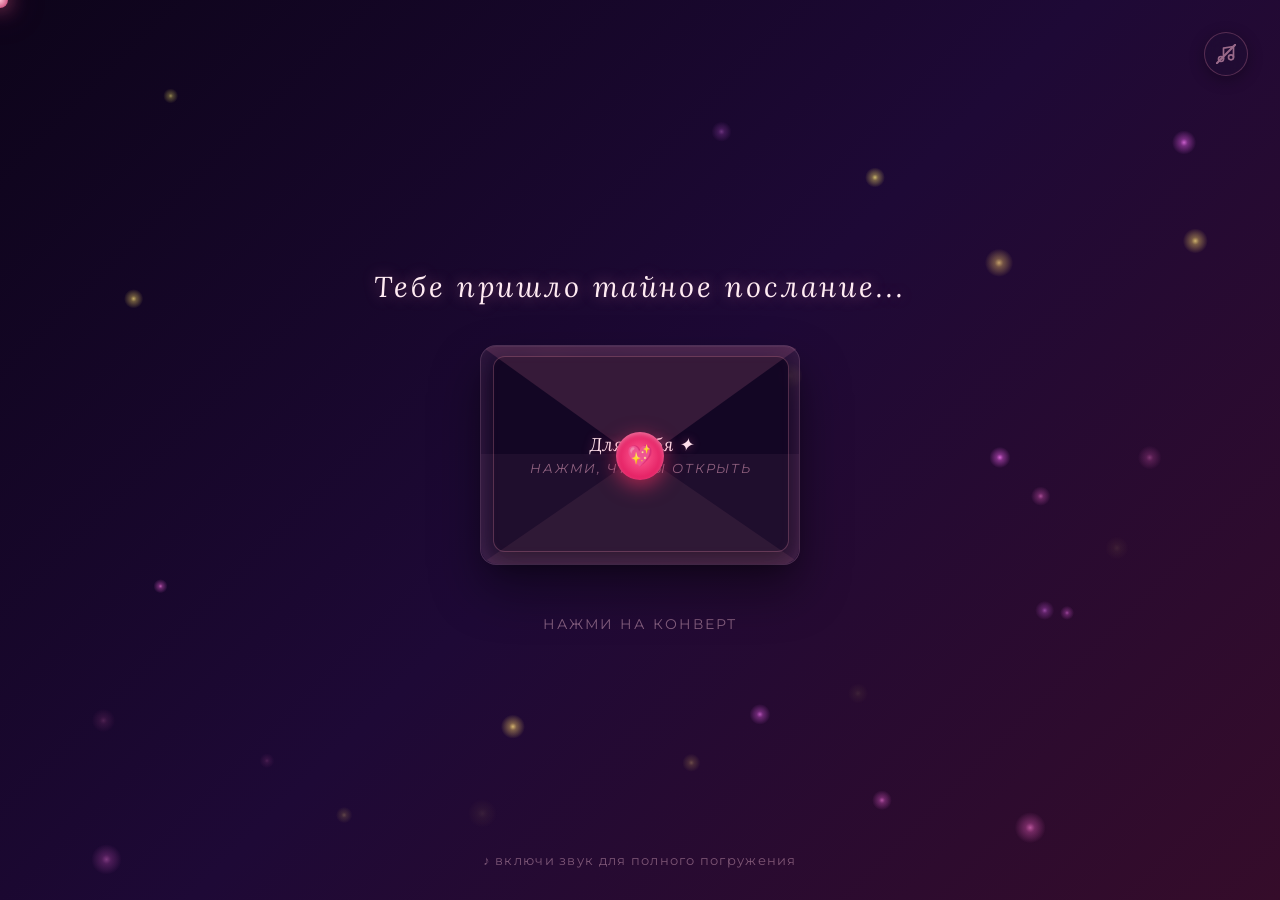
==== index.html @ 93815665 "Rename magic_feelings.html to index.html for Vercel deployment root routing" ====
<!DOCTYPE html>
<html lang="ru">
<head>
<meta charset="UTF-8">
<meta name="viewport" content="width=device-width, initial-scale=1.0, user-scalable=no">
<title>Магия чувств</title>

<!-- Import Google Fonts for elegant Cyrillic typography -->
<link rel="preconnect" href="https://fonts.googleapis.com">
<link rel="preconnect" href="https://fonts.gstatic.com" crossorigin>
<link href="https://fonts.googleapis.com/css2?family=Lora:ital,wght@0,400..700;1,400..700&family=Montserrat:ital,wght@0,300..600;1,300..600&display=swap" rel="stylesheet">

<style>
  :root {
    /* Responsive custom variables for full scaling of the 3D envelope */
    --env-w: min(320px, 85vw);
    --env-h: calc(var(--env-w) * 0.6875);
  }

  * { 
    margin: 0; 
    padding: 0; 
    box-sizing: border-box; 
  }

  body {
    width: 100vw; 
    height: 100vh; 
    overflow: hidden;
    font-family: 'Lora', Georgia, serif;
    background: #0d041a;
    cursor: none;
    user-select: none;
    -webkit-user-select: none;
  }

  #bg {
    position: fixed; 
    inset: 0; 
    z-index: 0;
    background: linear-gradient(135deg, #0d041a 0%, #1e0936 50%, #350c2a 100%);
    transition: background 3.5s cubic-bezier(0.25, 1, 0.5, 1);
  }

  #canvas {
    position: fixed; 
    inset: 0; 
    z-index: 1;
    pointer-events: none;
  }

  #scene {
    position: fixed; 
    inset: 0; 
    z-index: 2;
    display: flex; 
    flex-direction: column;
    align-items: center; 
    justify-content: center;
    padding: 2rem;
  }

  .scene-panel {
    display: none;
    flex-direction: column;
    align-items: center;
    justify-content: center;
    text-align: center;
    width: 100%;
    max-width: 600px;
  }
  .scene-panel.active { 
    display: flex; 
  }

  /* CUSTOM PREMIUM CURSOR HINT (DESKTOP ONLY) */
  #cursor-dot {
    display: none;
  }
  @media (hover: hover) {
    #cursor-dot {
      display: block;
      position: fixed; 
      z-index: 999;
      width: 16px; 
      height: 16px;
      border-radius: 50%;
      background: radial-gradient(circle, rgba(255,190,210,1) 0%, rgba(255,110,160,0.8) 70%, rgba(255,80,130,0) 100%);
      pointer-events: none;
      transform: translate(-50%,-50%);
      transition: transform 0.08s ease-out;
      box-shadow: 0 0 20px rgba(255,100,150,0.8), 0 0 40px rgba(255,80,130,0.4);
    }
  }

  /* STEP 1: INTERACTIVE 3D SCALABLE ENVELOPE */
  #step1 .pulse-text {
    font-size: clamp(1.2rem, 5vw, 1.8rem);
    color: #ffebf2;
    letter-spacing: 0.1em;
    font-family: 'Lora', Georgia, serif;
    font-style: italic;
    margin-bottom: 2.5rem;
    text-shadow: 0 0 15px rgba(255,150,180,0.4);
    padding: 0 1rem;
  }

  .envelope-wrapper {
    perspective: 1000px;
    cursor: pointer;
    margin-bottom: 2rem;
    transition: transform 0.5s cubic-bezier(0.25, 0.8, 0.25, 1);
    display: flex;
    justify-content: center;
    align-items: center;
    position: relative;
    width: var(--env-w);
    height: var(--env-h);
  }
  .envelope-wrapper:hover {
    transform: scale(1.05) rotateY(3deg) rotateX(3deg);
  }

  .envelope {
    position: relative;
    width: 100%;
    height: 100%;
    background: rgba(255, 255, 255, 0.03);
    backdrop-filter: blur(15px);
    -webkit-backdrop-filter: blur(15px);
    border: 1.5px solid rgba(255, 180, 210, 0.2);
    border-radius: 16px;
    box-shadow: 0 25px 50px rgba(0,0,0,0.4), inset 0 1px 0 rgba(255,255,255,0.05);
    transform-style: preserve-3d;
    transition: all 0.8s cubic-bezier(0.25, 0.8, 0.25, 1);
  }

  /* Back half/flap borders */
  .envelope-lid {
    position: absolute;
    top: 0; left: 0;
    width: 0; height: 0;
    border-left: calc(var(--env-w) / 2) solid transparent;
    border-right: calc(var(--env-w) / 2) solid transparent;
    border-top: calc(var(--env-h) * 0.523) solid rgba(255, 140, 175, 0.15);
    border-radius: 14px 14px 0 0;
    transform-origin: top;
    transition: transform 0.6s cubic-bezier(0.25, 0.8, 0.25, 1);
    z-index: 4;
  }

  /* Inner love letter preview */
  .envelope-paper {
    position: absolute;
    bottom: calc(var(--env-h) * 0.054); 
    left: calc(var(--env-w) * 0.0375);
    width: calc(var(--env-w) * 0.925);
    height: calc(var(--env-h) * 0.89);
    background: rgba(20, 7, 36, 0.95);
    border: 1px solid rgba(255, 150, 180, 0.25);
    border-radius: 12px;
    z-index: 2;
    transition: transform 0.8s cubic-bezier(0.25, 0.8, 0.25, 1) 0.2s, 
                opacity 0.8s ease;
    display: flex;
    flex-direction: column;
    align-items: center;
    justify-content: center;
    padding: 1rem;
    color: #ffaac8;
    font-family: 'Lora', serif;
    font-style: italic;
    box-shadow: 0 10px 25px rgba(0,0,0,0.5);
  }
  .envelope-paper p {
    font-size: clamp(0.95rem, 4vw, 1.15rem);
    margin-bottom: 0.3rem;
    color: #ffe0eb;
    text-shadow: 0 0 10px rgba(255,100,150,0.4);
  }
  .envelope-paper span {
    font-size: clamp(0.7rem, 3vw, 0.8rem);
    font-family: 'Montserrat', sans-serif;
    color: rgba(255,180,210,0.5);
    text-transform: uppercase;
    letter-spacing: 0.15em;
  }

  /* Front triangular folds overlay */
  .envelope-front {
    position: absolute;
    inset: 0;
    z-index: 3;
    pointer-events: none;
    border-radius: 16px;
    overflow: hidden;
  }
  .envelope-front::before {
    content: '';
    position: absolute;
    bottom: 0; left: 0;
    width: 0; height: 0;
    border-left: calc(var(--env-w) / 2) solid rgba(255, 180, 210, 0.05);
    border-right: calc(var(--env-w) / 2) solid rgba(255, 180, 210, 0.05);
    border-bottom: calc(var(--env-h) * 0.5) solid rgba(255, 160, 190, 0.12);
  }
  .envelope-front::after {
    content: '';
    position: absolute;
    inset: 0;
    border-radius: 16px;
    box-shadow: inset 0 0 20px rgba(255,150,180,0.1);
  }

  /* Wax Seal Heart Button */
  .wax-seal {
    position: absolute;
    top: calc(var(--env-h) * 0.5); 
    left: 50%;
    transform: translate(-50%, -50%);
    width: clamp(42px, var(--env-w) * 0.15, 50px); 
    height: clamp(42px, var(--env-w) * 0.15, 50px);
    background: radial-gradient(circle, #ff5e94 0%, #d6004b 100%);
    border-radius: 50%;
    box-shadow: 0 6px 20px rgba(255, 50, 100, 0.6), inset 0 2px 5px rgba(255,255,255,0.4);
    z-index: 5;
    display: flex;
    align-items: center;
    justify-content: center;
    font-size: 1.3rem;
    color: #fff;
    cursor: pointer;
    transition: all 0.4s cubic-bezier(0.25, 0.8, 0.25, 1);
    animation: seal-pulse 2s infinite ease-in-out;
  }
  .wax-seal:hover {
    transform: translate(-50%, -50%) scale(1.1);
    box-shadow: 0 8px 25px rgba(255, 50, 100, 0.8), inset 0 2px 5px rgba(255,255,255,0.5);
  }

  @keyframes seal-pulse {
    0%, 100% { 
      transform: translate(-50%, -50%) scale(1); 
      box-shadow: 0 6px 18px rgba(255, 50, 100, 0.55); 
    }
    50% { 
      transform: translate(-50%, -50%) scale(1.08); 
      box-shadow: 0 6px 28px rgba(255, 50, 100, 0.85); 
    }
  }

  /* Opened animations */
  .envelope-wrapper.opened .envelope-lid {
    transform: rotateX(180deg);
    border-top-color: rgba(255, 140, 175, 0.05);
    z-index: 1;
  }
  .envelope-wrapper.opened .envelope-paper {
    transform: translateY(calc(var(--env-h) * -0.61)) scale(1.05);
    opacity: 0.95;
    z-index: 10;
  }
  .envelope-wrapper.opened .wax-seal {
    transform: translate(-50%, -50%) scale(0);
    opacity: 0;
    pointer-events: none;
  }

  #step1 .sub-hint {
    margin-top: 1.2rem;
    font-size: 0.85rem;
    font-family: 'Montserrat', sans-serif;
    color: rgba(255,200,220,0.45);
    letter-spacing: 0.15em;
    text-transform: uppercase;
    padding: 0 1rem;
  }

  /* PREMIUM GLASSMORPHISM LETTER CARD */
  .letter-card {
    background: rgba(26, 10, 46, 0.45);
    backdrop-filter: blur(20px);
    -webkit-backdrop-filter: blur(20px);
    border: 1px solid rgba(255, 170, 200, 0.18);
    border-radius: 28px;
    padding: 3rem 2.5rem;
    box-shadow: 0 25px 50px rgba(0, 0, 0, 0.4), 
                inset 0 1px 1px rgba(255, 255, 255, 0.1);
    width: 100%;
    max-width: 540px;
    margin: 0 auto;
    position: relative;
    transition: all 1.2s cubic-bezier(0.25, 1, 0.5, 1);
  }
  /* Slide out animation for letter card when appearing */
  .scene-panel#step2.active .letter-card {
    animation: card-appear 1.4s cubic-bezier(0.25, 1, 0.5, 1);
  }
  @keyframes card-appear {
    0% { transform: scale(0.85) translateY(100px); opacity: 0; }
    100% { transform: scale(1) translateY(0); opacity: 1; }
  }

  .letter-card::before {
    content: '';
    position: absolute;
    inset: 0;
    border-radius: 28px;
    padding: 1px;
    background: linear-gradient(135deg, rgba(255,180,210,0.3) 0%, rgba(255,100,150,0.05) 50%, rgba(255,180,210,0.2) 100%);
    -webkit-mask: linear-gradient(#fff 0 0) content-box, linear-gradient(#fff 0 0);
    -webkit-mask-composite: xor;
    mask-composite: exclude;
    pointer-events: none;
  }

  /* TEXT BLOCKS */
  .text-block {
    opacity: 0;
    transform: translateY(20px);
    transition: opacity 1.2s cubic-bezier(0.25, 1, 0.5, 1), 
                transform 1.2s cubic-bezier(0.25, 1, 0.5, 1);
    color: rgba(255, 240, 245, 0.95);
    line-height: 1.8;
    margin: 0.8rem 0;
  }
  .text-block.visible {
    opacity: 1;
    transform: translateY(0);
  }
  .text-block.big {
    font-size: clamp(1.1rem, 4vw, 1.45rem);
    font-style: italic;
  }
  .text-block.small {
    font-size: clamp(0.85rem, 3vw, 1.05rem);
    font-family: 'Montserrat', sans-serif;
    color: rgba(255,210,225,0.7);
    font-weight: 300;
    letter-spacing: 0.05em;
  }
  .text-block.highlight {
    font-size: clamp(1.3rem, 5vw, 1.8rem);
    color: #ffccd9;
    font-style: italic;
    margin: 1.2rem 0;
    text-shadow: 0 0 20px rgba(255,80,130,0.6);
  }

  /* STEP 3: Climax */
  #step3 .love-text {
    font-size: clamp(2.8rem, 13vw, 5.5rem);
    color: #ffb8d1;
    font-style: italic;
    text-shadow: 0 0 40px rgba(255,70,120,0.85), 0 0 80px rgba(255,70,120,0.45);
    animation: love-breathe 2s ease-in-out infinite;
    opacity: 0;
    transform: scale(0.85);
    transition: opacity 1.8s cubic-bezier(0.34, 1.56, 0.64, 1), 
                transform 1.8s cubic-bezier(0.34, 1.56, 0.64, 1);
  }
  #step3 .love-text.visible {
    opacity: 1;
    transform: scale(1);
  }
  @keyframes love-breathe {
    0%, 100% { 
      text-shadow: 0 0 35px rgba(255,70,120,0.8), 0 0 70px rgba(255,70,120,0.4);
      transform: scale(1);
    }
    50% { 
      text-shadow: 0 0 60px rgba(255,70,120,1), 0 0 120px rgba(255,70,120,0.65);
      transform: scale(1.05);
    }
  }

  /* STEP 4: Buttons and Final Questions */
  #step4 .question {
    font-size: clamp(1.4rem, 6vw, 2.2rem);
    color: #fff0f5;
    margin-bottom: 3rem;
    font-style: italic;
    opacity: 0;
    transform: translateY(20px);
    transition: opacity 1.2s ease, transform 1.2s ease;
  }
  #step4 .question.visible { 
    opacity: 1; 
    transform: translateY(0);
  }

  /* Interactive Button Group */
  .button-group {
    display: flex;
    gap: 1.5rem;
    align-items: center;
    justify-content: center;
    min-height: 80px;
    width: 100%;
    position: relative;
  }

  /* Buttons Base Style */
  .custom-btn {
    padding: 0.9rem 2.8rem;
    font-size: 1.1rem;
    font-family: 'Lora', Georgia, serif;
    font-style: italic;
    border-radius: 50px;
    cursor: pointer;
    letter-spacing: 0.08em;
    transition: all 0.3s cubic-bezier(0.25, 0.8, 0.25, 1);
    opacity: 0;
    transform: scale(0.9);
  }
  .custom-btn.visible {
    opacity: 1;
    transform: scale(1);
  }

  #btn-yes {
    background: rgba(255, 100, 150, 0.15);
    color: #ffccd9;
    border: 1.5px solid rgba(255,130,170,0.6);
    box-shadow: 0 0 15px rgba(255,100,150,0.2);
  }
  #btn-yes:hover {
    background: rgba(255,100,150,0.3);
    border-color: rgba(255,150,180,1);
    box-shadow: 0 0 25px rgba(255,100,150,0.5), 0 0 50px rgba(255,100,150,0.2);
    transform: scale(1.06);
  }
  #btn-yes:active { 
    transform: scale(0.97); 
  }

  #btn-no {
    background: rgba(255, 255, 255, 0.03);
    color: rgba(255, 220, 230, 0.6);
    border: 1.5px solid rgba(255, 255, 255, 0.15);
  }
  #btn-no.evading {
    transition: all 0.2s cubic-bezier(0.25, 1, 0.5, 1);
  }

  #final-message {
    font-size: clamp(1.15rem, 4.5vw, 1.6rem);
    color: #ffccd9;
    font-style: italic;
    text-align: center;
    line-height: 1.9;
    opacity: 0;
    transform: translateY(20px);
    transition: opacity 1.5s cubic-bezier(0.25, 1, 0.5, 1), 
                transform 1.5s cubic-bezier(0.25, 1, 0.5, 1);
    display: none;
    margin-top: 1.5rem;
  }
  #final-message.visible { 
    opacity: 1; 
    transform: translateY(0);
  }

  .sender-signature {
    display: block;
    margin-top: 1.5rem;
    font-size: 0.95rem;
    font-family: 'Montserrat', sans-serif;
    color: rgba(255, 190, 210, 0.6);
    text-transform: uppercase;
    letter-spacing: 0.2em;
    font-style: normal;
  }

  /* PREMIUM AUDIO CONTROLS */
  #audio-hint {
    position: fixed;
    bottom: 2rem; 
    left: 50%;
    transform: translateX(-50%);
    font-size: 0.8rem;
    font-family: 'Montserrat', sans-serif;
    color: rgba(255,200,220,0.4);
    letter-spacing: 0.1em;
    z-index: 10;
    transition: opacity 1.5s ease;
    pointer-events: none;
    text-align: center;
  }

  #audio-toggle {
    position: fixed;
    top: 2rem;
    right: 2rem;
    width: 44px;
    height: 44px;
    border-radius: 50%;
    background: rgba(30, 15, 50, 0.4);
    backdrop-filter: blur(10px);
    -webkit-backdrop-filter: blur(10px);
    border: 1px solid rgba(255, 150, 180, 0.25);
    display: flex;
    align-items: center;
    justify-content: center;
    cursor: pointer;
    z-index: 1000;
    color: #ffb8d1;
    box-shadow: 0 4px 15px rgba(0,0,0,0.3);
    transition: all 0.3s ease;
  }
  #audio-toggle:hover {
    transform: scale(1.08);
    border-color: rgba(255, 150, 180, 0.7);
    box-shadow: 0 0 15px rgba(255, 100, 150, 0.4);
  }
  #audio-toggle.muted svg {
    opacity: 0.55;
  }

  /* Interactive Tap Particles */
  .tap-heart {
    position: fixed;
    pointer-events: none;
    font-size: 1.6rem;
    z-index: 100;
    animation: tap-float 1.5s cubic-bezier(0.25, 1, 0.5, 1) forwards;
  }
  @keyframes tap-float {
    0% { 
      opacity: 1; 
      transform: translateY(0) scale(1) rotate(0deg); 
    }
    100% { 
      opacity: 0; 
      transform: translateY(-100px) scale(0.5) rotate(15deg); 
    }
  }

  #hearts-container {
    position: fixed; 
    inset: 0;
    pointer-events: none;
    z-index: 3;
  }

  /* RESPONSIVE MOBILE MEDIA QUERIES */
  @media (max-width: 480px) {
    /* Letter card mobile padding */
    .letter-card {
      padding: 2rem 1.4rem;
      border-radius: 22px;
      max-width: 90vw;
    }
    .text-block {
      margin: 0.5rem 0;
      line-height: 1.6;
    }
    .text-block.highlight {
      margin: 0.9rem 0;
    }

    /* Step 4 Buttons mobile adjustments to fit side-by-side */
    .button-group {
      gap: 0.8rem;
    }
    .custom-btn {
      padding: 0.8rem 1.6rem;
      font-size: 1rem;
    }

    /* Floating audio toggle mobile sizing */
    #audio-toggle {
      top: 1.2rem;
      right: 1.2rem;
      width: 38px;
      height: 38px;
    }
    #audio-toggle svg {
      width: 18px;
      height: 18px;
    }
    
    #audio-hint {
      bottom: 1.5rem;
      font-size: 0.75rem;
      width: 85%;
    }
  }
</style>
</head>
<body>

<div id="bg"></div>
<canvas id="canvas"></canvas>
<div id="hearts-container"></div>
<div id="cursor-dot"></div>

<!-- Glassmorphic Audio Mute/Unmute Control -->
<div id="audio-toggle" class="muted" title="Включить волшебную музыку">
  <svg id="music-icon" width="20" height="20" viewBox="0 0 24 24" fill="none" stroke="currentColor" stroke-width="2" stroke-linecap="round" stroke-linejoin="round">
    <path d="M9 18V5l12-2v13"></path>
    <circle cx="6" cy="18" r="3"></circle>
    <circle cx="18" cy="16" r="3"></circle>
    <line id="mute-line" x1="1" y1="23" x2="23" y2="1" stroke="currentColor" stroke-width="2.5" style="display: block;"></line>
  </svg>
</div>

<div id="scene">

  <!-- STEP 1: INTERACTIVE 3D ENVELOPE -->
  <div class="scene-panel active" id="step1">
    <p class="pulse-text">Тебе пришло тайное послание...</p>
    
    <div class="envelope-wrapper" id="envelope-clickable" title="Открыть письмо">
      <div class="envelope">
        <div class="envelope-lid"></div>
        <div class="envelope-paper">
          <p id="envelope-title">Для тебя ✦</p>
          <span id="envelope-action">Нажми, чтобы открыть</span>
        </div>
        <div class="envelope-front"></div>
        <div class="wax-seal">💖</div>
      </div>
    </div>
    
    <p class="sub-hint" id="step1-sub">нажми на конверт</p>
  </div>

  <!-- STEP 2: The letter -->
  <div class="scene-panel" id="step2">
    <div class="letter-card">
      <div class="text-block big" id="t1">Знаешь, я долго думал,</div>
      <div class="text-block small" id="t2">как это сказать тебе...</div>
      <div class="text-block big" id="t3">Есть слова, которые сложно произнести вслух,</div>
      <div class="text-block small" id="t4">но они живут внутри и просятся наружу.</div>
      <div class="text-block highlight" id="t5">«Ты — лучшее, что со мной случилось»</div>
      <div class="text-block small" id="t6">Это правда, без единого преувеличения.</div>
      <div class="text-block big" id="t7">Рядом с тобой мир становится светлее,</div>
      <div class="text-block small" id="t8">а каждый день — немного особенным.</div>
    </div>
  </div>

  <!-- STEP 3: Climax -->
  <div class="scene-panel" id="step3">
    <div class="love-text" id="love-words">Я тебя люблю</div>
  </div>

  <!-- STEP 4: Final question -->
  <div class="scene-panel" id="step4">
    <p class="question" id="q-text">Улыбнулась? 🌙</p>
    <div class="button-group">
      <button id="btn-yes" class="custom-btn">Да, конечно ✦</button>
      <button id="btn-no" class="custom-btn">Нет 🥺</button>
    </div>
    <div id="final-message">
      <div id="final-body">
        Я так и знал 🌸<br>
        Ты — моя любимая девочка.<br>
        Пусть этот день будет таким же тёплым,<br>
        как то, что я чувствую к тебе.
      </div>
    </div>
  </div>

</div>

<p id="audio-hint">♪ включи звук для полного погружения</p>

<script>
// --- URL QUERY PERSONALIZATION SYSTEM ---
const urlParams = new URLSearchParams(window.location.search);
const paramTo = urlParams.get('to');
const paramFrom = urlParams.get('from');

// Apply customization
if (paramTo) {
  const cleanTo = escapeHTML(paramTo);
  document.getElementById('envelope-title').innerHTML = `Для ${cleanTo} ✦`;
  document.getElementById('step1-sub').innerHTML = `Нажми на конверт для ${cleanTo}`;
  
  // Custom final text
  const signature = paramFrom ? `<span class="sender-signature">С любовью, ${escapeHTML(paramFrom)} ✨</span>` : '';
  document.getElementById('final-body').innerHTML = `
    Я так и знал 🌸<br>
    Ты — моя любимая ${cleanTo}.<br>
    Пусть этот день будет таким же тёплым,<br>
    как то, что я чувствую к тебе.
    ${signature}
  `;
} else if (paramFrom) {
  document.getElementById('final-body').innerHTML = `
    Я так и знал 🌸<br>
    Ты — моя любимая девочка.<br>
    Пусть этот день будет таким же тёплым,<br>
    как то, что я чувствую к тебе.
    <span class="sender-signature">С любовью, ${escapeHTML(paramFrom)} ✨</span>
  `;
}

function escapeHTML(str) {
  return str.replace(/[&<>'"]/g, 
    tag => ({
      '&': '&amp;',
      '<': '&lt;',
      '>': '&gt;',
      "'": '&#39;',
      '"': '&quot;'
    }[tag] || tag)
  );
}


// --- PROCEDURAL AUDIO WEB AUDIO API SYNTHESIZER ---
class RomanticSynth {
  constructor() {
    this.ctx = null;
    this.masterGain = null;
    this.delayNode = null;
    this.filterNode = null;
    this.isPlaying = false;
    this.chordInterval = null;
    
    // Romantic chords (Cmaj7, Fmaj7, Am9, G6)
    this.chords = [
      [130.81, 164.81, 196.00, 246.94, 329.63], // Cmaj7
      [174.61, 220.00, 261.63, 329.63, 392.00], // Fmaj7
      [220.00, 261.63, 329.63, 392.00, 493.88], // Am9
      [196.00, 246.94, 293.66, 392.00, 493.88]  // G6
    ];
    this.currentChordIndex = 0;
    this.tempo = 4500; // time in ms per chord
  }

  init() {
    if (this.ctx) return;
    
    const AudioContextClass = window.AudioContext || window.webkitAudioContext;
    this.ctx = new AudioContextClass();
    
    this.masterGain = this.ctx.createGain();
    this.masterGain.gain.setValueAtTime(0, this.ctx.currentTime);
    
    this.filterNode = this.ctx.createBiquadFilter();
    this.filterNode.type = 'lowpass';
    this.filterNode.frequency.setValueAtTime(750, this.ctx.currentTime);
    this.filterNode.Q.setValueAtTime(1, this.ctx.currentTime);
    
    this.delayNode = this.ctx.createDelay(2.0);
    this.delayNode.delayTime.setValueAtTime(0.6, this.ctx.currentTime);
    
    const delayFeedback = this.ctx.createGain();
    delayFeedback.gain.setValueAtTime(0.42, this.ctx.currentTime);
    
    const delayWet = this.ctx.createGain();
    delayWet.gain.setValueAtTime(0.35, this.ctx.currentTime);
    
    this.filterNode.connect(this.masterGain);
    
    this.filterNode.connect(this.delayNode);
    this.delayNode.connect(delayFeedback);
    delayFeedback.connect(this.delayNode);
    
    this.delayNode.connect(delayWet);
    delayWet.connect(this.masterGain);
    
    this.masterGain.connect(this.ctx.destination);
  }

  start() {
    this.init();
    if (this.isPlaying) return;
    
    if (this.ctx.state === 'suspended') {
      this.ctx.resume();
    }
    
    this.isPlaying = true;
    this.masterGain.gain.linearRampToValueAtTime(0.45, this.ctx.currentTime + 2.5);
    
    this.playNextChord();
    this.chordInterval = setInterval(() => {
      this.currentChordIndex = (this.currentChordIndex + 1) % this.chords.length;
      this.playNextChord();
    }, this.tempo);
  }

  stop() {
    if (!this.isPlaying) return;
    this.isPlaying = false;
    clearInterval(this.chordInterval);
    
    if (this.masterGain) {
      this.masterGain.gain.linearRampToValueAtTime(0, this.ctx.currentTime + 1.2);
    }
  }

  playNextChord() {
    if (!this.isPlaying || !this.ctx) return;
    const now = this.ctx.currentTime;
    const freqs = this.chords[this.currentChordIndex];
    
    freqs.forEach((freq, index) => {
      const osc = this.ctx.createOscillator();
      const gainNode = this.ctx.createGain();
      
      osc.type = 'triangle';
      osc.frequency.setValueAtTime(freq, now);
      
      gainNode.gain.setValueAtTime(0, now);
      gainNode.gain.linearRampToValueAtTime(0.08 / freqs.length, now + 1.5 + (index * 0.25));
      gainNode.gain.setValueAtTime(0.08 / freqs.length, now + (this.tempo/1000 - 1.2));
      gainNode.gain.linearRampToValueAtTime(0, now + (this.tempo/1000));
      
      osc.connect(gainNode);
      gainNode.connect(this.filterNode);
      
      osc.start(now);
      osc.stop(now + (this.tempo/1000) + 0.1);
    });
  }

  playBell(scaleIndex) {
    if (!this.ctx || this.ctx.state === 'suspended' || !this.isPlaying) return;
    const now = this.ctx.currentTime;
    
    const baseChord = this.chords[this.currentChordIndex];
    const baseFreq = baseChord[scaleIndex % baseChord.length];
    const bellFreq = baseFreq * 4; // Transpose to high crystal register
    
    const osc1 = this.ctx.createOscillator();
    const osc2 = this.ctx.createOscillator();
    const gainNode = this.ctx.createGain();
    
    osc1.type = 'sine';
    osc1.frequency.setValueAtTime(bellFreq, now);
    
    osc2.type = 'triangle';
    osc2.frequency.setValueAtTime(bellFreq + 3, now);
    
    gainNode.gain.setValueAtTime(0, now);
    gainNode.gain.linearRampToValueAtTime(0.035, now + 0.015);
    gainNode.gain.exponentialRampToValueAtTime(0.0001, now + 2.0);
    
    osc1.connect(gainNode);
    osc2.connect(gainNode);
    gainNode.connect(this.filterNode);
    
    osc1.start(now);
    osc2.start(now);
    
    osc1.stop(now + 2.1);
    osc2.stop(now + 2.1);
  }

  // Modulates the synthesizer to a triumphant D Major / B Minor key
  modulateToTriumphant() {
    if (!this.isPlaying) return;

    // Harmonious, bright D Major arpeggio scales
    this.chords = [
      [146.83, 185.00, 220.00, 277.18, 369.99], // Dmaj7
      [196.00, 246.94, 293.66, 369.99, 440.00], // Gmaj7
      [246.94, 293.66, 369.99, 440.00, 554.37], // Bm9
      [220.00, 277.18, 329.63, 440.00, 554.37]  // A6
    ];
    
    this.currentChordIndex = 0;
    this.tempo = 3800; // slightly faster tempo
    this.playNextChord();
    
    clearInterval(this.chordInterval);
    this.chordInterval = setInterval(() => {
      this.currentChordIndex = (this.currentChordIndex + 1) % this.chords.length;
      this.playNextChord();
    }, this.tempo);
    
    // Play gorgeous celebratory bells arpeggio cascade
    const bellPitches = [0, 2, 4, 3, 7];
    bellPitches.forEach((pIndex, step) => {
      setTimeout(() => {
        this.playBell(pIndex);
      }, step * 250);
    });
  }
}

const synth = new RomanticSynth();
let isMuted = true;

const audioToggle = document.getElementById('audio-toggle');
const muteLine = document.getElementById('mute-line');

function toggleAudio(forceStart = false) {
  if (forceStart) {
    isMuted = false;
    audioToggle.classList.remove('muted');
    muteLine.style.display = 'none';
    synth.start();
  } else {
    isMuted = !isMuted;
    if (isMuted) {
      audioToggle.classList.add('muted');
      muteLine.style.display = 'block';
      synth.stop();
    } else {
      audioToggle.classList.remove('muted');
      muteLine.style.display = 'none';
      synth.start();
    }
  }
}

audioToggle.addEventListener('click', (e) => {
  e.stopPropagation();
  toggleAudio();
});


// --- GRAPHICS & CANVAS RENDERING ---
const canvas = document.getElementById('canvas');
const ctx = canvas.getContext('2d');
const bg = document.getElementById('bg');
const cursorDot = document.getElementById('cursor-dot');
const heartsContainer = document.getElementById('hearts-container');

let W, H;
function resize() {
  W = canvas.width = window.innerWidth;
  H = canvas.height = window.innerHeight;
}
resize();
window.addEventListener('resize', resize);

// Trail particles
const trail = [];
class TrailParticle {
  constructor(x, y) {
    this.x = x; 
    this.y = y;
    this.life = 1;
    this.decay = 0.015 + Math.random() * 0.015;
    this.size = 8 + Math.random() * 10;
    this.vx = (Math.random() - 0.5) * 2;
    this.vy = -0.6 - Math.random() * 1.8;
    this.type = Math.random() < 0.55 ? 'heart' : 'star';
    this.hue = 330 + Math.random() * 45;
    this.rotation = Math.random() * Math.PI * 2;
    this.rotationSpeed = (Math.random() - 0.5) * 0.05;
  }
  update() {
    this.x += this.vx;
    this.y += this.vy;
    this.rotation += this.rotationSpeed;
    this.life -= this.decay;
  }
  draw() {
    ctx.save();
    ctx.globalAlpha = this.life * 0.95;
    ctx.fillStyle = `hsl(${this.hue}, 95%, 78%)`;
    ctx.shadowBlur = 10;
    ctx.shadowColor = `hsl(${this.hue}, 95%, 70%)`;
    ctx.translate(this.x, this.y);
    ctx.rotate(this.rotation);
    if (this.type === 'heart') {
      drawHeart(ctx, 0, 0, this.size * this.life);
    } else {
      drawStar(ctx, 0, 0, this.size * 0.7 * this.life);
    }
    ctx.restore();
  }
}

function drawHeart(c, x, y, r) {
  c.beginPath();
  c.moveTo(x, y + r * 0.35);
  c.bezierCurveTo(x, y - r * 0.45, x - r, y - r * 0.45, x - r, y + r * 0.1);
  c.bezierCurveTo(x - r, y + r * 0.65, x, y + r * 1.15, x, y + r * 1.35);
  c.bezierCurveTo(x, y + r * 1.15, x + r, y + r * 0.65, x + r, y + r * 0.1);
  c.bezierCurveTo(x + r, y - r * 0.45, x, y - r * 0.45, x, y + r * 0.35);
  c.fill();
}

function drawStar(c, x, y, r) {
  c.beginPath();
  for (let i = 0; i < 5; i++) {
    const ang = (i * 4 * Math.PI / 5) - Math.PI / 2;
    const ang2 = ang + 2 * Math.PI / 5;
    if (i === 0) c.moveTo(x + Math.cos(ang) * r, y + Math.sin(ang) * r);
    else c.lineTo(x + Math.cos(ang) * r, y + Math.sin(ang) * r);
    c.lineTo(x + Math.cos(ang2) * r * 0.35, y + Math.sin(ang2) * r * 0.35);
  }
  c.closePath();
  c.fill();
}

let mx = -100, my = -100, isMoving = false;
let mouseSpeed = 0, lastMx = -100, lastMy = -100;
let bellCooldown = 0;

function onMove(x, y) {
  // Speed calculation
  mouseSpeed = Math.hypot(x - lastMx, y - lastMy);
  lastMx = x; lastMy = y;
  
  mx = x; my = y;
  
  // Custom premium cursor tracking (updates element for desktop only)
  if (cursorDot) {
    cursorDot.style.left = x + 'px';
    cursorDot.style.top = y + 'px';
    cursorDot.style.transform = 'translate(-50%,-50%) scale(1.15)';
  }
  
  if (isMoving) {
    for (let i = 0; i < 2; i++) {
      trail.push(new TrailParticle(x + (Math.random()-0.5)*15, y + (Math.random()-0.5)*15));
    }
  }

  if (!isMuted && synth.isPlaying && bellCooldown <= 0) {
    const scaleIndex = Math.floor((x / W) * 8);
    synth.playBell(scaleIndex);
    bellCooldown = 15;
  }
}

document.addEventListener('mousemove', e => {
  onMove(e.clientX, e.clientY);
});
document.addEventListener('touchmove', e => {
  const t = e.touches[0];
  onMove(t.clientX, t.clientY);
}, { passive: true });

document.addEventListener('mouseleave', () => {
  if (cursorDot) {
    cursorDot.style.transform = 'translate(-50%,-50%) scale(0)';
  }
});


// Floating hearts system (Step 3 flood and Step 4 background)
const floaters = [];
class FloatHeart {
  constructor(x, y, big) {
    this.x = x || Math.random() * W;
    this.y = y || H + 25;
    this.size = big ? (16 + Math.random() * 24) : (6 + Math.random() * 12);
    this.vx = (Math.random() - 0.5) * 1.3;
    this.vy = -(0.9 + Math.random() * 1.6);
    this.life = 1;
    this.decay = 0.003 + Math.random() * 0.004;
    this.wobble = Math.random() * Math.PI * 2;
    this.wobbleSpeed = 0.02 + Math.random() * 0.02;
    this.hue = 335 + Math.random() * 35;
    this.sat = 75 + Math.random() * 25;
    this.blur = Math.random() < 0.25 ? 2 : 0;
  }
  update() {
    this.wobble += this.wobbleSpeed;
    this.x += this.vx + Math.sin(this.wobble) * 0.45;
    this.y += this.vy;
    this.life -= this.decay;
  }
  draw() {
    ctx.save();
    ctx.globalAlpha = this.life * 0.85;
    if (this.blur > 0) {
      ctx.filter = `blur(${this.blur}px)`;
    }
    ctx.fillStyle = `hsl(${this.hue}, ${this.sat}%, 74%)`;
    ctx.translate(this.x, this.y);
    drawHeart(ctx, 0, 0, this.size);
    ctx.restore();
  }
}


// --- DYNAMIC REACTIVE FIREFLIES SYSTEM ---
const fireflies = [];
class Firefly {
  constructor() {
    this.x = Math.random() * W;
    this.y = Math.random() * H;
    this.size = 2 + Math.random() * 2.5;
    this.vx = (Math.random() - 0.5) * 0.8;
    this.vy = (Math.random() - 0.5) * 0.8;
    this.angle = Math.random() * Math.PI * 2;
    this.speed = 0.01 + Math.random() * 0.02;
    
    this.hue = Math.random() < 0.6 ? (40 + Math.random() * 15) : (290 + Math.random() * 40);
    this.alpha = 0.3 + Math.random() * 0.6;
    this.breath = Math.random() * Math.PI;
    this.breathSpeed = 0.02 + Math.random() * 0.03;
  }
  update() {
    this.breath += this.breathSpeed;
    this.alpha = 0.35 + Math.sin(this.breath) * 0.45;

    this.angle += this.speed;
    this.x += Math.cos(this.angle) * 0.35 + this.vx;
    this.y += Math.sin(this.angle * 0.5) * 0.35 + this.vy;

    this.vx *= 0.95;
    this.vy *= 0.95;

    const dx = mx - this.x;
    const dy = my - this.y;
    const dist = Math.hypot(dx, dy);

    if (dist < 180) {
      if (mouseSpeed < 8) {
        const pull = (180 - dist) / 180;
        this.vx += (dx / dist) * pull * 0.07;
        this.vy += (dy / dist) * pull * 0.07;
      } else {
        const push = (100 - Math.min(dist, 100)) / 100;
        this.vx -= (dx / dist) * push * 0.45;
        this.vy -= (dy / dist) * push * 0.45;
      }
    }

    const limit = 2.2;
    const velocity = Math.hypot(this.vx, this.vy);
    if (velocity > limit) {
      this.vx = (this.vx / velocity) * limit;
      this.vy = (this.vy / velocity) * limit;
    }

    if (this.x < -15) this.x = W + 15;
    if (this.x > W + 15) this.x = -15;
    if (this.y < -15) this.y = H + 15;
    if (this.y > H + 15) this.y = -15;
  }
  draw() {
    ctx.save();
    ctx.globalAlpha = Math.max(0.1, this.alpha);
    
    const grad = ctx.createRadialGradient(this.x, this.y, 0, this.x, this.y, this.size * 3.5);
    grad.addColorStop(0, `hsla(${this.hue}, 100%, 75%, 1)`);
    grad.addColorStop(0.3, `hsla(${this.hue}, 100%, 70%, 0.5)`);
    grad.addColorStop(1, `hsla(${this.hue}, 100%, 70%, 0)`);
    
    ctx.fillStyle = grad;
    ctx.beginPath();
    ctx.arc(this.x, this.y, this.size * 3.5, 0, Math.PI * 2);
    ctx.fill();
    ctx.restore();
  }
}

for (let i = 0; i < 28; i++) {
  fireflies.push(new Firefly());
}


let currentStep = 1;
let floatingActive = false;
let confettiActive = false;
const confetti = [];

class Confetti {
  constructor() {
    this.x = Math.random() * W;
    this.y = -15;
    this.vx = (Math.random() - 0.5) * 4.5;
    this.vy = 3.5 + Math.random() * 4.5;
    this.rot = Math.random() * Math.PI * 2;
    this.rotV = (Math.random() - 0.5) * 0.18;
    this.size = 7 + Math.random() * 9;
    this.color = ['#ffccd9','#ffb3d9','#b3d9ff','#ccb3ff','#ffe6b3','#ff99bb'][Math.floor(Math.random()*6)];
    this.shape = Math.random() < 0.55 ? 'rect' : 'heart';
    this.life = 1;
  }
  update() {
    this.x += this.vx;
    this.y += this.vy;
    this.rot += this.rotV;
    this.vx *= 0.985;
    if (this.y > H + 25) this.life = 0;
  }
  draw() {
    ctx.save();
    ctx.globalAlpha = 0.92;
    ctx.fillStyle = this.color;
    ctx.translate(this.x, this.y);
    ctx.rotate(this.rot);
    if (this.shape === 'rect') {
      ctx.fillRect(-this.size/2, -this.size/4, this.size, this.size/2);
    } else {
      drawHeart(ctx, 0, 0, this.size * 0.65);
    }
    ctx.restore();
  }
}

function showStep(n) {
  document.querySelectorAll('.scene-panel').forEach(p => p.classList.remove('active'));
  document.getElementById('step' + n).classList.add('active');
  currentStep = n;
}

// STEP 1: Interactive Envelope Opening Animation
const envelopeClickable = document.getElementById('envelope-clickable');
let envelopeOpened = false;

function openEnvelope() {
  if (envelopeOpened) return;
  envelopeOpened = true;
  
  if (isMuted) {
    toggleAudio(true); // Automatically start ambient soundscape
  }
  
  if (!isMuted && synth.isPlaying) {
    synth.playBell(1);
    setTimeout(() => synth.playBell(3), 200);
    setTimeout(() => synth.playBell(5), 400);
  }
  
  const wrapper = document.getElementById('envelope-clickable');
  wrapper.classList.add('opened');
  
  setTimeout(() => {
    bg.style.background = 'linear-gradient(135deg, #180830 0%, #44145c 50%, #61184a 100%)';
  }, 400);

  setTimeout(() => {
    document.getElementById('step1').style.transition = 'opacity 0.8s ease';
    document.getElementById('step1').style.opacity = '0';
    
    setTimeout(() => {
      showStep(2);
      startLetterTextReveal();
    }, 800);
  }, 1600);
}

envelopeClickable.addEventListener('click', openEnvelope);


function startLetterTextReveal() {
  isMoving = true;
  const blocks = document.querySelectorAll('#step2 .text-block');
  
  blocks.forEach((b, i) => {
    setTimeout(() => {
      b.classList.add('visible');
      if (b.classList.contains('highlight')) {
        for (let k = 0; k < 15; k++) {
          setTimeout(() => {
            const r = document.querySelector('.highlight');
            if (r) {
              const rect = r.getBoundingClientRect();
              floaters.push(new FloatHeart(rect.left + Math.random()*rect.width, rect.top));
            }
          }, k * 90);
        }
      }
    }, 1000 + i * 2200);
  });
  
  setTimeout(() => goToStep3(), 1200 + blocks.length * 2200 + 2500);
}

// STEP 2 → 3 Climax
function goToStep3() {
  floatingActive = true;
  bg.style.background = 'linear-gradient(135deg, #2b0622 0%, #520b3e 50%, #300525 100%)';
  showStep(3);
  
  setTimeout(() => {
    document.getElementById('love-words').classList.add('visible');
    for (let i = 0; i < 75; i++) {
      setTimeout(() => {
        floaters.push(new FloatHeart(null, null, true));
      }, i * 50);
    }
  }, 400);
  
  setTimeout(() => goToStep4(), 6200);
}

// STEP 3 → 4 Final interaction
function goToStep4() {
  floatingActive = false;
  showStep(4);
  
  setTimeout(() => {
    document.getElementById('q-text').classList.add('visible');
    setTimeout(() => {
      document.getElementById('btn-yes').classList.add('visible');
      document.getElementById('btn-no').classList.add('visible');
    }, 900);
  }, 700);
}

// DYNAMIC RUNAWAY NO BUTTON LOGIC (WITH FULL TOUCH/CLICK PROTECTION)
const btnNo = document.getElementById('btn-no');

function evadeButton(e) {
  if (e) {
    e.preventDefault();
    e.stopPropagation();
  }

  btnNo.classList.add('evading');
  const pad = 60;
  
  let newX = pad + Math.random() * (window.innerWidth - btnNo.offsetWidth - pad * 2);
  let newY = pad + Math.random() * (window.innerHeight - btnNo.offsetHeight - pad * 2);
  
  const cursorX = e.clientX || (e.touches && e.touches[0].clientX) || mx;
  const cursorY = e.clientY || (e.touches && e.touches[0].clientY) || my;
  
  const dist = Math.hypot(newX - cursorX, newY - cursorY);
  if (dist < 150) {
    newX = cursorX > window.innerWidth / 2 ? pad : window.innerWidth - btnNo.offsetWidth - pad;
    newY = cursorY > window.innerHeight / 2 ? pad : window.innerHeight - btnNo.offsetHeight - pad;
  }
  
  btnNo.style.position = 'fixed';
  btnNo.style.left = `${newX}px`;
  btnNo.style.top = `${newY}px`;
  btnNo.style.zIndex = '9999';
  
  const runawayPhrases = [
    "Нет 🥺", 
    "Мимо! 😜", 
    "Подумай еще! 💫", 
    "Неа! 🙈", 
    "Серьезно? 🧐", 
    "Ой, не туда! 🎯", 
    "Почему? 😭", 
    "Все равно люблю 💖", 
    "Не поймаешь! 🌪️",
    "Давай «Да»! 🌸"
  ];
  btnNo.innerText = runawayPhrases[Math.floor(Math.random() * runawayPhrases.length)];
  
  if (!isMuted && synth.isPlaying) {
    synth.playBell(5);
  }
}

// Mouse/Desktop trigger bindings
btnNo.addEventListener('mouseover', evadeButton);
btnNo.addEventListener('pointerover', evadeButton);

// Touch/Mobile trigger bindings (with explicit stop & preventDefault)
btnNo.addEventListener('touchstart', evadeButton, { passive: false });
btnNo.addEventListener('click', evadeButton);


// CLICK YES BUTTON (HAPPY ENDING + MODULATION)
document.getElementById('btn-yes').addEventListener('click', () => {
  confettiActive = true;
  
  document.getElementById('btn-yes').style.display = 'none';
  btnNo.style.display = 'none';
  document.getElementById('q-text').style.display = 'none';
  
  const fm = document.getElementById('final-message');
  fm.style.display = 'block';
  setTimeout(() => fm.classList.add('visible'), 100);
  
  if (!isMuted && synth.isPlaying) {
    synth.modulateToTriumphant();
  }
  
  for (let i = 0; i < 220; i++) {
    setTimeout(() => confetti.push(new Confetti()), i * 12);
  }
  
  for (let i = 0; i < 100; i++) {
    setTimeout(() => floaters.push(new FloatHeart(null, null, true)), i * 35);
  }
});


// GLOBAL CANVAS INTERACTIONS
function handleStart(e) {
  if (currentStep === 1) {
    return;
  }
  
  const x = e.clientX || (e.touches && e.touches[0].clientX) || mx;
  const y = e.clientY || (e.touches && e.touches[0].clientY) || my;
  spawnTapHeart(x, y);

  // Disperse fireflies near tap
  fireflies.forEach(f => {
    const dist = Math.hypot(f.x - x, f.y - y);
    if (dist < 120) {
      const angle = Math.atan2(f.y - y, f.x - x);
      const push = (120 - dist) * 0.12;
      f.vx += Math.cos(angle) * push;
      f.vy += Math.sin(angle) * push;
    }
  });
}

document.addEventListener('click', handleStart);
document.addEventListener('touchstart', e => {
  const t = e.touches[0];
  handleStart({ 
    clientX: t.clientX, 
    clientY: t.clientY, 
    preventDefault: () => {} 
  });
}, { passive: true });

function spawnTapHeart(x, y) {
  const el = document.createElement('div');
  el.className = 'tap-heart';
  el.textContent = ['💗','💖','💝','💕','🌸','✨','🔮','🕊️'][Math.floor(Math.random()*8)];
  el.style.left = (x - 12) + 'px';
  el.style.top = (y - 12) + 'px';
  heartsContainer.appendChild(el);
  setTimeout(() => el.remove(), 1500);
}


// --- MAIN RENDERING LOOP ---
function loop() {
  ctx.clearRect(0, 0, W, H);
  
  if (bellCooldown > 0) bellCooldown--;

  // Render fireflies FIRST in the background layer
  fireflies.forEach(f => {
    f.update();
    f.draw();
  });

  // Cursor trail
  for (let i = trail.length - 1; i >= 0; i--) {
    trail[i].update();
    trail[i].draw();
    if (trail[i].life <= 0) trail.splice(i, 1);
  }

  // Floating background hearts
  for (let i = floaters.length - 1; i >= 0; i--) {
    floaters[i].update();
    floaters[i].draw();
    if (floaters[i].life <= 0 || floaters[i].y < -30) floaters.splice(i, 1);
  }

  // Auto spawn background drift hearts
  if (floatingActive || currentStep === 4) {
    if (Math.random() < 0.15) {
      floaters.push(new FloatHeart());
    }
  }

  // Falling Confetti
  for (let i = confetti.length - 1; i >= 0; i--) {
    confetti[i].update();
    confetti[i].draw();
    if (confetti[i].life <= 0) confetti.splice(i, 1);
  }

  requestAnimationFrame(loop);
}
loop();


// --- PARALLAX STARS BACKGROUND LAYER ---
function drawStarsBg() {
  const starCanvas = document.createElement('canvas');
  starCanvas.style.cssText = 'position:fixed;inset:0;z-index:0;pointer-events:none;opacity:0.45';
  starCanvas.width = window.innerWidth;
  starCanvas.height = window.innerHeight;
  const sc = starCanvas.getContext('2d');
  
  for (let i = 0; i < 140; i++) {
    const x = Math.random() * starCanvas.width;
    const y = Math.random() * starCanvas.height;
    const r = Math.random() * 1.6;
    sc.beginPath();
    sc.arc(x, y, r, 0, Math.PI * 2);
    sc.fillStyle = `rgba(255, 230, 245, ${0.35 + Math.random() * 0.65})`;
    sc.fill();
  }
  document.body.insertBefore(starCanvas, document.body.firstChild);
  
  window.addEventListener('resize', () => {
    starCanvas.width = window.innerWidth;
    starCanvas.height = window.innerHeight;
    sc.clearRect(0, 0, starCanvas.width, starCanvas.height);
    for (let i = 0; i < 140; i++) {
      const x = Math.random() * starCanvas.width;
      const y = Math.random() * starCanvas.height;
      const r = Math.random() * 1.6;
      sc.beginPath();
      sc.arc(x, y, r, 0, Math.PI * 2);
      sc.fillStyle = `rgba(255, 230, 245, ${0.35 + Math.random() * 0.65})`;
      sc.fill();
    }
  });
}
drawStarsBg();

// Twinkle / hide the audio hint text after 9 seconds
setTimeout(() => {
  const audioHint = document.getElementById('audio-hint');
  if (audioHint) audioHint.style.opacity = '0';
}, 9000);
</script>
</body>
</html>
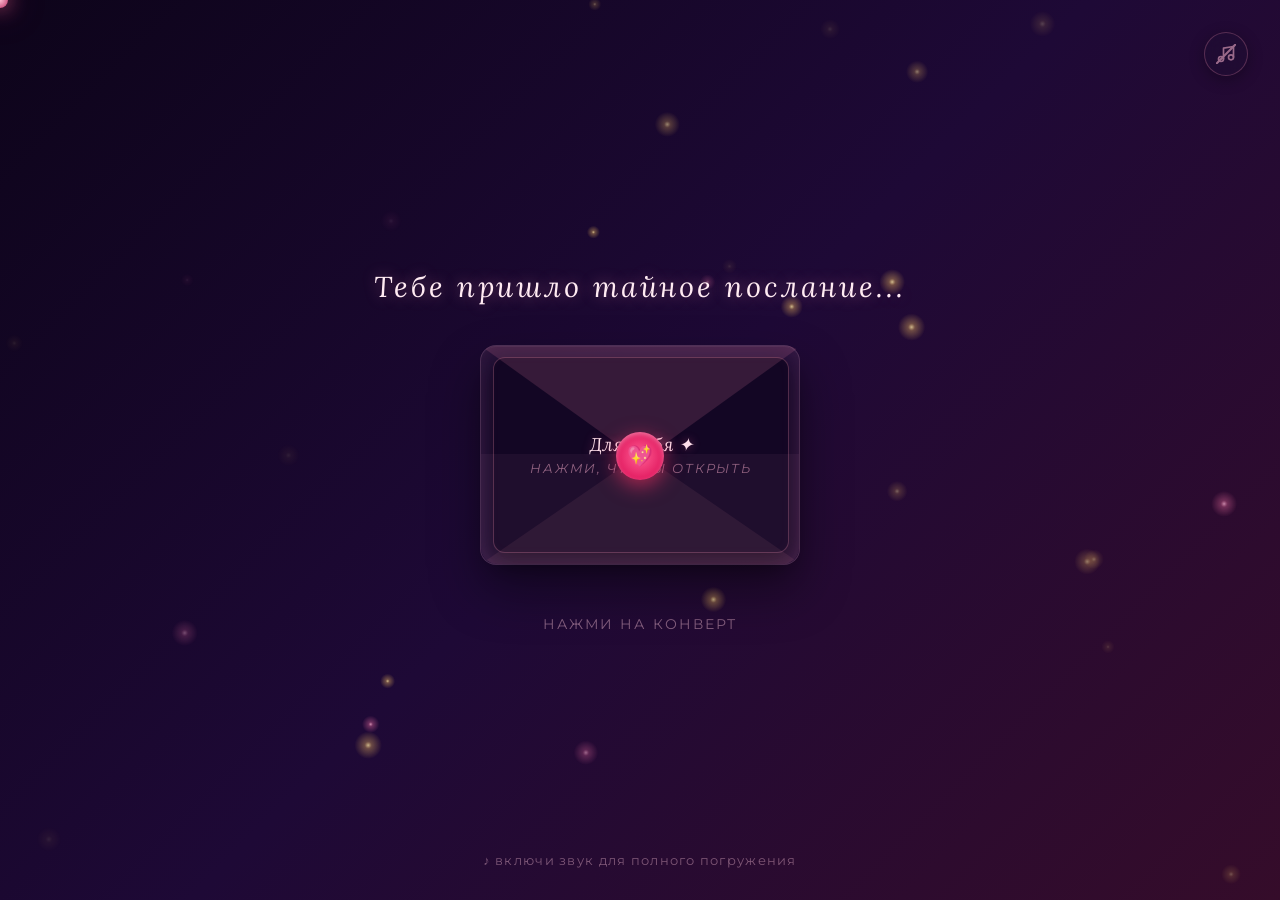
==== commit 65df1361: "Add Phase 4: Extreme mobile performance optimization at 60 FPS using offscreen canvas cached texture" ====
--- a/index.html
+++ b/index.html
@@ -825,7 +825,7 @@
     
     const baseChord = this.chords[this.currentChordIndex];
     const baseFreq = baseChord[scaleIndex % baseChord.length];
-    const bellFreq = baseFreq * 4; // Transpose to high crystal register
+    const bellFreq = baseFreq * 4; // Transpose to high register
     
     const osc1 = this.ctx.createOscillator();
     const osc2 = this.ctx.createOscillator();
@@ -852,7 +852,6 @@
     osc2.stop(now + 2.1);
   }
 
-  // Modulates the synthesizer to a triumphant D Major / B Minor key
   modulateToTriumphant() {
     if (!this.isPlaying) return;
 
@@ -874,7 +873,6 @@
       this.playNextChord();
     }, this.tempo);
     
-    // Play gorgeous celebratory bells arpeggio cascade
     const bellPitches = [0, 2, 4, 3, 7];
     bellPitches.forEach((pIndex, step) => {
       setTimeout(() => {
@@ -931,14 +929,52 @@
 resize();
 window.addEventListener('resize', resize);
 
-// Trail particles
+// DYNAMIC PERFORMANCE DETECTION (UA Profiling)
+const isMobile = /Android|webOS|iPhone|iPad|iPod|BlackBerry|IEMobile|Opera Mini/i.test(navigator.userAgent) || window.innerWidth < 768;
+
+// Dynamic performance ceilings
+const maxFireflies = isMobile ? 15 : 28;
+const maxConfetti = isMobile ? 85 : 220;
+const maxHeartWave = isMobile ? 32 : 75;
+const heartSpawnRate = isMobile ? 0.08 : 0.15;
+const maxTrailParticles = isMobile ? 12 : 45; // limit drag trails on mobile
+
+// HIGH PERFORMANCE OFFSCREEN CANVAS CACHING FOR GLOWS
+const glowCacheGold = document.createElement('canvas');
+glowCacheGold.width = 40;
+glowCacheGold.height = 40;
+const gcGold = glowCacheGold.getContext('2d');
+const gradGold = gcGold.createRadialGradient(20, 20, 0, 20, 20, 20);
+gradGold.addColorStop(0, 'rgba(255, 235, 170, 1)');
+gradGold.addColorStop(0.25, 'rgba(255, 200, 100, 0.45)');
+gradGold.addColorStop(1, 'rgba(255, 200, 100, 0)');
+gcGold.fillStyle = gradGold;
+gcGold.beginPath();
+gcGold.arc(20, 20, 20, 0, Math.PI * 2);
+gcGold.fill();
+
+const glowCachePink = document.createElement('canvas');
+glowCachePink.width = 40;
+glowCachePink.height = 40;
+const gcPink = glowCachePink.getContext('2d');
+const gradPink = gcPink.createRadialGradient(20, 20, 0, 20, 20, 20);
+gradPink.addColorStop(0, 'rgba(255, 185, 215, 1)');
+gradPink.addColorStop(0.25, 'rgba(255, 120, 170, 0.45)');
+gradPink.addColorStop(1, 'rgba(255, 120, 170, 0)');
+gcPink.fillStyle = gradPink;
+gcPink.beginPath();
+gcPink.arc(20, 20, 20, 0, Math.PI * 2);
+gcPink.fill();
+
+
+// Trail particles (removed expensive shadowBlur Gaussian filters for mobile)
 const trail = [];
 class TrailParticle {
   constructor(x, y) {
     this.x = x; 
     this.y = y;
     this.life = 1;
-    this.decay = 0.015 + Math.random() * 0.015;
+    this.decay = 0.016 + Math.random() * 0.018;
     this.size = 8 + Math.random() * 10;
     this.vx = (Math.random() - 0.5) * 2;
     this.vy = -0.6 - Math.random() * 1.8;
@@ -957,8 +993,6 @@
     ctx.save();
     ctx.globalAlpha = this.life * 0.95;
     ctx.fillStyle = `hsl(${this.hue}, 95%, 78%)`;
-    ctx.shadowBlur = 10;
-    ctx.shadowColor = `hsl(${this.hue}, 95%, 70%)`;
     ctx.translate(this.x, this.y);
     ctx.rotate(this.rotation);
     if (this.type === 'heart') {
@@ -998,21 +1032,19 @@
 let bellCooldown = 0;
 
 function onMove(x, y) {
-  // Speed calculation
   mouseSpeed = Math.hypot(x - lastMx, y - lastMy);
   lastMx = x; lastMy = y;
   
   mx = x; my = y;
   
-  // Custom premium cursor tracking (updates element for desktop only)
   if (cursorDot) {
     cursorDot.style.left = x + 'px';
     cursorDot.style.top = y + 'px';
     cursorDot.style.transform = 'translate(-50%,-50%) scale(1.15)';
   }
   
-  if (isMoving) {
-    for (let i = 0; i < 2; i++) {
+  if (isMoving && trail.length < maxTrailParticles) {
+    for (let i = 0; i < (isMobile ? 1 : 2); i++) {
       trail.push(new TrailParticle(x + (Math.random()-0.5)*15, y + (Math.random()-0.5)*15));
     }
   }
@@ -1054,7 +1086,7 @@
     this.wobbleSpeed = 0.02 + Math.random() * 0.02;
     this.hue = 335 + Math.random() * 35;
     this.sat = 75 + Math.random() * 25;
-    this.blur = Math.random() < 0.25 ? 2 : 0;
+    this.blur = (!isMobile && Math.random() < 0.25) ? 2 : 0; // disabled dynamic blurs on mobile
   }
   update() {
     this.wobble += this.wobbleSpeed;
@@ -1076,7 +1108,7 @@
 }
 
 
-// --- DYNAMIC REACTIVE FIREFLIES SYSTEM ---
+// --- DYNAMIC REACTIVE FIREFLIES SYSTEM (HARDWARE ACCELERATED RENDER) ---
 const fireflies = [];
 class Firefly {
   constructor() {
@@ -1087,8 +1119,8 @@
     this.vy = (Math.random() - 0.5) * 0.8;
     this.angle = Math.random() * Math.PI * 2;
     this.speed = 0.01 + Math.random() * 0.02;
-    
-    this.hue = Math.random() < 0.6 ? (40 + Math.random() * 15) : (290 + Math.random() * 40);
+    this.type = Math.random() < 0.6 ? 'gold' : 'pink';
+    
     this.alpha = 0.3 + Math.random() * 0.6;
     this.breath = Math.random() * Math.PI;
     this.breathSpeed = 0.02 + Math.random() * 0.03;
@@ -1136,20 +1168,16 @@
     ctx.save();
     ctx.globalAlpha = Math.max(0.1, this.alpha);
     
-    const grad = ctx.createRadialGradient(this.x, this.y, 0, this.x, this.y, this.size * 3.5);
-    grad.addColorStop(0, `hsla(${this.hue}, 100%, 75%, 1)`);
-    grad.addColorStop(0.3, `hsla(${this.hue}, 100%, 70%, 0.5)`);
-    grad.addColorStop(1, `hsla(${this.hue}, 100%, 70%, 0)`);
-    
-    ctx.fillStyle = grad;
-    ctx.beginPath();
-    ctx.arc(this.x, this.y, this.size * 3.5, 0, Math.PI * 2);
-    ctx.fill();
+    // Draw pre-rendered glow texture for maximum mobile FPS
+    const cache = this.type === 'gold' ? glowCacheGold : glowCachePink;
+    const drawSize = this.size * 6.5;
+    ctx.drawImage(cache, this.x - drawSize/2, this.y - drawSize/2, drawSize, drawSize);
+    
     ctx.restore();
   }
 }
 
-for (let i = 0; i < 28; i++) {
+for (let i = 0; i < maxFireflies; i++) {
   fireflies.push(new Firefly());
 }
 
@@ -1247,14 +1275,14 @@
     setTimeout(() => {
       b.classList.add('visible');
       if (b.classList.contains('highlight')) {
-        for (let k = 0; k < 15; k++) {
+        for (let k = 0; k < (isMobile ? 7 : 15); k++) {
           setTimeout(() => {
             const r = document.querySelector('.highlight');
             if (r) {
               const rect = r.getBoundingClientRect();
               floaters.push(new FloatHeart(rect.left + Math.random()*rect.width, rect.top));
             }
-          }, k * 90);
+          }, k * 95);
         }
       }
     }, 1000 + i * 2200);
@@ -1271,10 +1299,10 @@
   
   setTimeout(() => {
     document.getElementById('love-words').classList.add('visible');
-    for (let i = 0; i < 75; i++) {
+    for (let i = 0; i < maxHeartWave; i++) {
       setTimeout(() => {
         floaters.push(new FloatHeart(null, null, true));
-      }, i * 50);
+      }, i * 65);
     }
   }, 400);
   
@@ -1368,12 +1396,12 @@
     synth.modulateToTriumphant();
   }
   
-  for (let i = 0; i < 220; i++) {
-    setTimeout(() => confetti.push(new Confetti()), i * 12);
-  }
-  
-  for (let i = 0; i < 100; i++) {
-    setTimeout(() => floaters.push(new FloatHeart(null, null, true)), i * 35);
+  for (let i = 0; i < maxConfetti; i++) {
+    setTimeout(() => confetti.push(new Confetti()), i * 14);
+  }
+  
+  for (let i = 0; i < (isMobile ? 35 : 100); i++) {
+    setTimeout(() => floaters.push(new FloatHeart(null, null, true)), i * 40);
   }
 });
 
@@ -1386,7 +1414,11 @@
   
   const x = e.clientX || (e.touches && e.touches[0].clientX) || mx;
   const y = e.clientY || (e.touches && e.touches[0].clientY) || my;
-  spawnTapHeart(x, y);
+  
+  // Limit trail density on mobile
+  if (trail.length < maxTrailParticles) {
+    spawnTapHeart(x, y);
+  }
 
   // Disperse fireflies near tap
   fireflies.forEach(f => {
@@ -1449,7 +1481,7 @@
 
   // Auto spawn background drift hearts
   if (floatingActive || currentStep === 4) {
-    if (Math.random() < 0.15) {
+    if (Math.random() < heartSpawnRate) {
       floaters.push(new FloatHeart());
     }
   }
@@ -1474,7 +1506,9 @@
   starCanvas.height = window.innerHeight;
   const sc = starCanvas.getContext('2d');
   
-  for (let i = 0; i < 140; i++) {
+  const starCount = isMobile ? 70 : 140; // cut star count in half on mobile
+  
+  for (let i = 0; i < starCount; i++) {
     const x = Math.random() * starCanvas.width;
     const y = Math.random() * starCanvas.height;
     const r = Math.random() * 1.6;
@@ -1489,7 +1523,7 @@
     starCanvas.width = window.innerWidth;
     starCanvas.height = window.innerHeight;
     sc.clearRect(0, 0, starCanvas.width, starCanvas.height);
-    for (let i = 0; i < 140; i++) {
+    for (let i = 0; i < starCount; i++) {
       const x = Math.random() * starCanvas.width;
       const y = Math.random() * starCanvas.height;
       const r = Math.random() * 1.6;
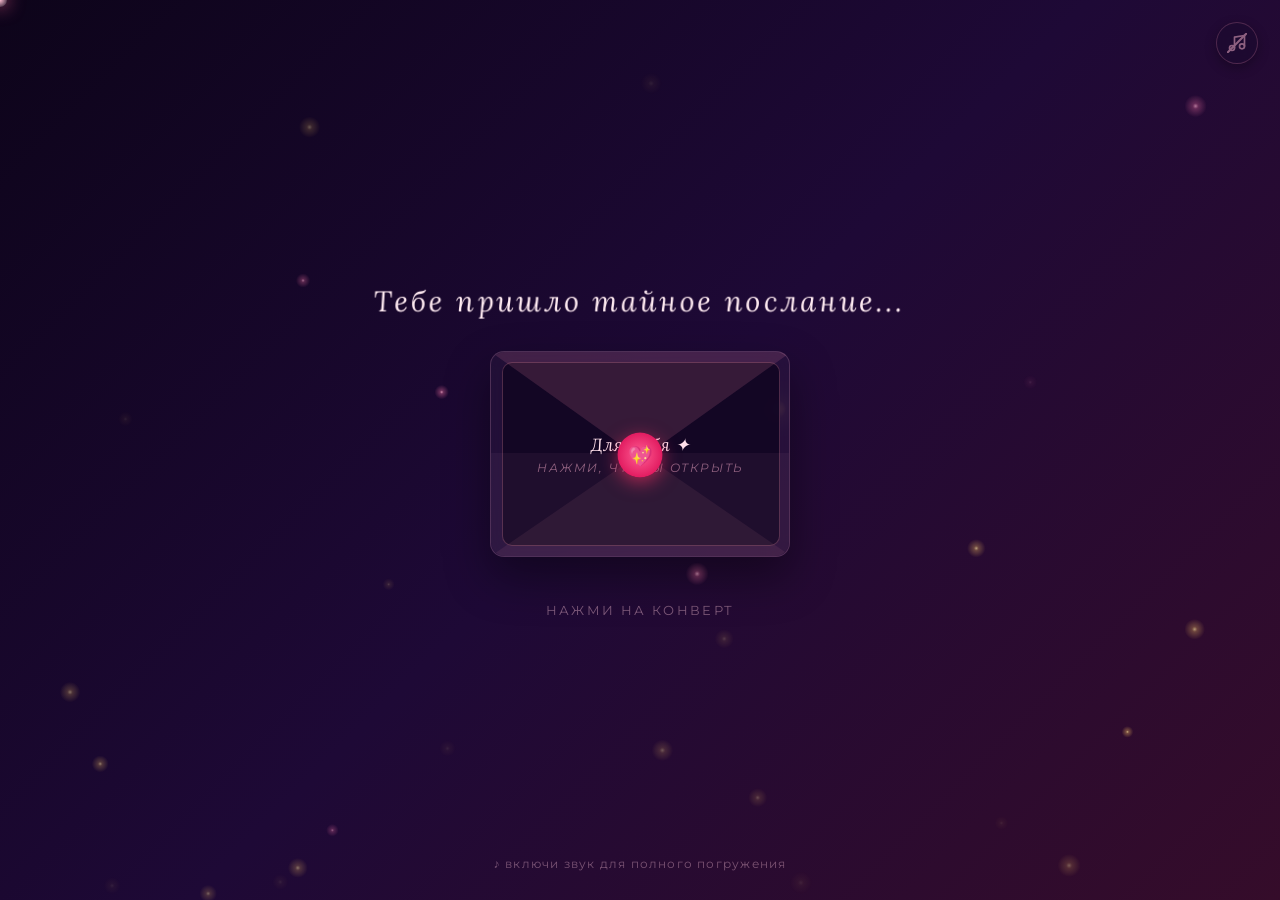
==== commit fb54093d: "refactor: split single index.html into modular CSS and JS files, optimize performance for mobile, an" ====
--- a/index.html
+++ b/index.html
@@ -1,1546 +1,93 @@
 <!DOCTYPE html>
 <html lang="ru">
 <head>
-<meta charset="UTF-8">
-<meta name="viewport" content="width=device-width, initial-scale=1.0, user-scalable=no">
-<title>Магия чувств</title>
-
-<!-- Import Google Fonts for elegant Cyrillic typography -->
-<link rel="preconnect" href="https://fonts.googleapis.com">
-<link rel="preconnect" href="https://fonts.gstatic.com" crossorigin>
-<link href="https://fonts.googleapis.com/css2?family=Lora:ital,wght@0,400..700;1,400..700&family=Montserrat:ital,wght@0,300..600;1,300..600&display=swap" rel="stylesheet">
-
-<style>
-  :root {
-    /* Responsive custom variables for full scaling of the 3D envelope */
-    --env-w: min(320px, 85vw);
-    --env-h: calc(var(--env-w) * 0.6875);
-  }
-
-  * { 
-    margin: 0; 
-    padding: 0; 
-    box-sizing: border-box; 
-  }
-
-  body {
-    width: 100vw; 
-    height: 100vh; 
-    overflow: hidden;
-    font-family: 'Lora', Georgia, serif;
-    background: #0d041a;
-    cursor: none;
-    user-select: none;
-    -webkit-user-select: none;
-  }
-
-  #bg {
-    position: fixed; 
-    inset: 0; 
-    z-index: 0;
-    background: linear-gradient(135deg, #0d041a 0%, #1e0936 50%, #350c2a 100%);
-    transition: background 3.5s cubic-bezier(0.25, 1, 0.5, 1);
-  }
-
-  #canvas {
-    position: fixed; 
-    inset: 0; 
-    z-index: 1;
-    pointer-events: none;
-  }
-
-  #scene {
-    position: fixed; 
-    inset: 0; 
-    z-index: 2;
-    display: flex; 
-    flex-direction: column;
-    align-items: center; 
-    justify-content: center;
-    padding: 2rem;
-  }
-
-  .scene-panel {
-    display: none;
-    flex-direction: column;
-    align-items: center;
-    justify-content: center;
-    text-align: center;
-    width: 100%;
-    max-width: 600px;
-  }
-  .scene-panel.active { 
-    display: flex; 
-  }
-
-  /* CUSTOM PREMIUM CURSOR HINT (DESKTOP ONLY) */
-  #cursor-dot {
-    display: none;
-  }
-  @media (hover: hover) {
-    #cursor-dot {
-      display: block;
-      position: fixed; 
-      z-index: 999;
-      width: 16px; 
-      height: 16px;
-      border-radius: 50%;
-      background: radial-gradient(circle, rgba(255,190,210,1) 0%, rgba(255,110,160,0.8) 70%, rgba(255,80,130,0) 100%);
-      pointer-events: none;
-      transform: translate(-50%,-50%);
-      transition: transform 0.08s ease-out;
-      box-shadow: 0 0 20px rgba(255,100,150,0.8), 0 0 40px rgba(255,80,130,0.4);
-    }
-  }
-
-  /* STEP 1: INTERACTIVE 3D SCALABLE ENVELOPE */
-  #step1 .pulse-text {
-    font-size: clamp(1.2rem, 5vw, 1.8rem);
-    color: #ffebf2;
-    letter-spacing: 0.1em;
-    font-family: 'Lora', Georgia, serif;
-    font-style: italic;
-    margin-bottom: 2.5rem;
-    text-shadow: 0 0 15px rgba(255,150,180,0.4);
-    padding: 0 1rem;
-  }
-
-  .envelope-wrapper {
-    perspective: 1000px;
-    cursor: pointer;
-    margin-bottom: 2rem;
-    transition: transform 0.5s cubic-bezier(0.25, 0.8, 0.25, 1);
-    display: flex;
-    justify-content: center;
-    align-items: center;
-    position: relative;
-    width: var(--env-w);
-    height: var(--env-h);
-  }
-  .envelope-wrapper:hover {
-    transform: scale(1.05) rotateY(3deg) rotateX(3deg);
-  }
-
-  .envelope {
-    position: relative;
-    width: 100%;
-    height: 100%;
-    background: rgba(255, 255, 255, 0.03);
-    backdrop-filter: blur(15px);
-    -webkit-backdrop-filter: blur(15px);
-    border: 1.5px solid rgba(255, 180, 210, 0.2);
-    border-radius: 16px;
-    box-shadow: 0 25px 50px rgba(0,0,0,0.4), inset 0 1px 0 rgba(255,255,255,0.05);
-    transform-style: preserve-3d;
-    transition: all 0.8s cubic-bezier(0.25, 0.8, 0.25, 1);
-  }
-
-  /* Back half/flap borders */
-  .envelope-lid {
-    position: absolute;
-    top: 0; left: 0;
-    width: 0; height: 0;
-    border-left: calc(var(--env-w) / 2) solid transparent;
-    border-right: calc(var(--env-w) / 2) solid transparent;
-    border-top: calc(var(--env-h) * 0.523) solid rgba(255, 140, 175, 0.15);
-    border-radius: 14px 14px 0 0;
-    transform-origin: top;
-    transition: transform 0.6s cubic-bezier(0.25, 0.8, 0.25, 1);
-    z-index: 4;
-  }
-
-  /* Inner love letter preview */
-  .envelope-paper {
-    position: absolute;
-    bottom: calc(var(--env-h) * 0.054); 
-    left: calc(var(--env-w) * 0.0375);
-    width: calc(var(--env-w) * 0.925);
-    height: calc(var(--env-h) * 0.89);
-    background: rgba(20, 7, 36, 0.95);
-    border: 1px solid rgba(255, 150, 180, 0.25);
-    border-radius: 12px;
-    z-index: 2;
-    transition: transform 0.8s cubic-bezier(0.25, 0.8, 0.25, 1) 0.2s, 
-                opacity 0.8s ease;
-    display: flex;
-    flex-direction: column;
-    align-items: center;
-    justify-content: center;
-    padding: 1rem;
-    color: #ffaac8;
-    font-family: 'Lora', serif;
-    font-style: italic;
-    box-shadow: 0 10px 25px rgba(0,0,0,0.5);
-  }
-  .envelope-paper p {
-    font-size: clamp(0.95rem, 4vw, 1.15rem);
-    margin-bottom: 0.3rem;
-    color: #ffe0eb;
-    text-shadow: 0 0 10px rgba(255,100,150,0.4);
-  }
-  .envelope-paper span {
-    font-size: clamp(0.7rem, 3vw, 0.8rem);
-    font-family: 'Montserrat', sans-serif;
-    color: rgba(255,180,210,0.5);
-    text-transform: uppercase;
-    letter-spacing: 0.15em;
-  }
-
-  /* Front triangular folds overlay */
-  .envelope-front {
-    position: absolute;
-    inset: 0;
-    z-index: 3;
-    pointer-events: none;
-    border-radius: 16px;
-    overflow: hidden;
-  }
-  .envelope-front::before {
-    content: '';
-    position: absolute;
-    bottom: 0; left: 0;
-    width: 0; height: 0;
-    border-left: calc(var(--env-w) / 2) solid rgba(255, 180, 210, 0.05);
-    border-right: calc(var(--env-w) / 2) solid rgba(255, 180, 210, 0.05);
-    border-bottom: calc(var(--env-h) * 0.5) solid rgba(255, 160, 190, 0.12);
-  }
-  .envelope-front::after {
-    content: '';
-    position: absolute;
-    inset: 0;
-    border-radius: 16px;
-    box-shadow: inset 0 0 20px rgba(255,150,180,0.1);
-  }
-
-  /* Wax Seal Heart Button */
-  .wax-seal {
-    position: absolute;
-    top: calc(var(--env-h) * 0.5); 
-    left: 50%;
-    transform: translate(-50%, -50%);
-    width: clamp(42px, var(--env-w) * 0.15, 50px); 
-    height: clamp(42px, var(--env-w) * 0.15, 50px);
-    background: radial-gradient(circle, #ff5e94 0%, #d6004b 100%);
-    border-radius: 50%;
-    box-shadow: 0 6px 20px rgba(255, 50, 100, 0.6), inset 0 2px 5px rgba(255,255,255,0.4);
-    z-index: 5;
-    display: flex;
-    align-items: center;
-    justify-content: center;
-    font-size: 1.3rem;
-    color: #fff;
-    cursor: pointer;
-    transition: all 0.4s cubic-bezier(0.25, 0.8, 0.25, 1);
-    animation: seal-pulse 2s infinite ease-in-out;
-  }
-  .wax-seal:hover {
-    transform: translate(-50%, -50%) scale(1.1);
-    box-shadow: 0 8px 25px rgba(255, 50, 100, 0.8), inset 0 2px 5px rgba(255,255,255,0.5);
-  }
-
-  @keyframes seal-pulse {
-    0%, 100% { 
-      transform: translate(-50%, -50%) scale(1); 
-      box-shadow: 0 6px 18px rgba(255, 50, 100, 0.55); 
-    }
-    50% { 
-      transform: translate(-50%, -50%) scale(1.08); 
-      box-shadow: 0 6px 28px rgba(255, 50, 100, 0.85); 
-    }
-  }
-
-  /* Opened animations */
-  .envelope-wrapper.opened .envelope-lid {
-    transform: rotateX(180deg);
-    border-top-color: rgba(255, 140, 175, 0.05);
-    z-index: 1;
-  }
-  .envelope-wrapper.opened .envelope-paper {
-    transform: translateY(calc(var(--env-h) * -0.61)) scale(1.05);
-    opacity: 0.95;
-    z-index: 10;
-  }
-  .envelope-wrapper.opened .wax-seal {
-    transform: translate(-50%, -50%) scale(0);
-    opacity: 0;
-    pointer-events: none;
-  }
-
-  #step1 .sub-hint {
-    margin-top: 1.2rem;
-    font-size: 0.85rem;
-    font-family: 'Montserrat', sans-serif;
-    color: rgba(255,200,220,0.45);
-    letter-spacing: 0.15em;
-    text-transform: uppercase;
-    padding: 0 1rem;
-  }
-
-  /* PREMIUM GLASSMORPHISM LETTER CARD */
-  .letter-card {
-    background: rgba(26, 10, 46, 0.45);
-    backdrop-filter: blur(20px);
-    -webkit-backdrop-filter: blur(20px);
-    border: 1px solid rgba(255, 170, 200, 0.18);
-    border-radius: 28px;
-    padding: 3rem 2.5rem;
-    box-shadow: 0 25px 50px rgba(0, 0, 0, 0.4), 
-                inset 0 1px 1px rgba(255, 255, 255, 0.1);
-    width: 100%;
-    max-width: 540px;
-    margin: 0 auto;
-    position: relative;
-    transition: all 1.2s cubic-bezier(0.25, 1, 0.5, 1);
-  }
-  /* Slide out animation for letter card when appearing */
-  .scene-panel#step2.active .letter-card {
-    animation: card-appear 1.4s cubic-bezier(0.25, 1, 0.5, 1);
-  }
-  @keyframes card-appear {
-    0% { transform: scale(0.85) translateY(100px); opacity: 0; }
-    100% { transform: scale(1) translateY(0); opacity: 1; }
-  }
-
-  .letter-card::before {
-    content: '';
-    position: absolute;
-    inset: 0;
-    border-radius: 28px;
-    padding: 1px;
-    background: linear-gradient(135deg, rgba(255,180,210,0.3) 0%, rgba(255,100,150,0.05) 50%, rgba(255,180,210,0.2) 100%);
-    -webkit-mask: linear-gradient(#fff 0 0) content-box, linear-gradient(#fff 0 0);
-    -webkit-mask-composite: xor;
-    mask-composite: exclude;
-    pointer-events: none;
-  }
-
-  /* TEXT BLOCKS */
-  .text-block {
-    opacity: 0;
-    transform: translateY(20px);
-    transition: opacity 1.2s cubic-bezier(0.25, 1, 0.5, 1), 
-                transform 1.2s cubic-bezier(0.25, 1, 0.5, 1);
-    color: rgba(255, 240, 245, 0.95);
-    line-height: 1.8;
-    margin: 0.8rem 0;
-  }
-  .text-block.visible {
-    opacity: 1;
-    transform: translateY(0);
-  }
-  .text-block.big {
-    font-size: clamp(1.1rem, 4vw, 1.45rem);
-    font-style: italic;
-  }
-  .text-block.small {
-    font-size: clamp(0.85rem, 3vw, 1.05rem);
-    font-family: 'Montserrat', sans-serif;
-    color: rgba(255,210,225,0.7);
-    font-weight: 300;
-    letter-spacing: 0.05em;
-  }
-  .text-block.highlight {
-    font-size: clamp(1.3rem, 5vw, 1.8rem);
-    color: #ffccd9;
-    font-style: italic;
-    margin: 1.2rem 0;
-    text-shadow: 0 0 20px rgba(255,80,130,0.6);
-  }
-
-  /* STEP 3: Climax */
-  #step3 .love-text {
-    font-size: clamp(2.8rem, 13vw, 5.5rem);
-    color: #ffb8d1;
-    font-style: italic;
-    text-shadow: 0 0 40px rgba(255,70,120,0.85), 0 0 80px rgba(255,70,120,0.45);
-    animation: love-breathe 2s ease-in-out infinite;
-    opacity: 0;
-    transform: scale(0.85);
-    transition: opacity 1.8s cubic-bezier(0.34, 1.56, 0.64, 1), 
-                transform 1.8s cubic-bezier(0.34, 1.56, 0.64, 1);
-  }
-  #step3 .love-text.visible {
-    opacity: 1;
-    transform: scale(1);
-  }
-  @keyframes love-breathe {
-    0%, 100% { 
-      text-shadow: 0 0 35px rgba(255,70,120,0.8), 0 0 70px rgba(255,70,120,0.4);
-      transform: scale(1);
-    }
-    50% { 
-      text-shadow: 0 0 60px rgba(255,70,120,1), 0 0 120px rgba(255,70,120,0.65);
-      transform: scale(1.05);
-    }
-  }
-
-  /* STEP 4: Buttons and Final Questions */
-  #step4 .question {
-    font-size: clamp(1.4rem, 6vw, 2.2rem);
-    color: #fff0f5;
-    margin-bottom: 3rem;
-    font-style: italic;
-    opacity: 0;
-    transform: translateY(20px);
-    transition: opacity 1.2s ease, transform 1.2s ease;
-  }
-  #step4 .question.visible { 
-    opacity: 1; 
-    transform: translateY(0);
-  }
-
-  /* Interactive Button Group */
-  .button-group {
-    display: flex;
-    gap: 1.5rem;
-    align-items: center;
-    justify-content: center;
-    min-height: 80px;
-    width: 100%;
-    position: relative;
-  }
-
-  /* Buttons Base Style */
-  .custom-btn {
-    padding: 0.9rem 2.8rem;
-    font-size: 1.1rem;
-    font-family: 'Lora', Georgia, serif;
-    font-style: italic;
-    border-radius: 50px;
-    cursor: pointer;
-    letter-spacing: 0.08em;
-    transition: all 0.3s cubic-bezier(0.25, 0.8, 0.25, 1);
-    opacity: 0;
-    transform: scale(0.9);
-  }
-  .custom-btn.visible {
-    opacity: 1;
-    transform: scale(1);
-  }
-
-  #btn-yes {
-    background: rgba(255, 100, 150, 0.15);
-    color: #ffccd9;
-    border: 1.5px solid rgba(255,130,170,0.6);
-    box-shadow: 0 0 15px rgba(255,100,150,0.2);
-  }
-  #btn-yes:hover {
-    background: rgba(255,100,150,0.3);
-    border-color: rgba(255,150,180,1);
-    box-shadow: 0 0 25px rgba(255,100,150,0.5), 0 0 50px rgba(255,100,150,0.2);
-    transform: scale(1.06);
-  }
-  #btn-yes:active { 
-    transform: scale(0.97); 
-  }
-
-  #btn-no {
-    background: rgba(255, 255, 255, 0.03);
-    color: rgba(255, 220, 230, 0.6);
-    border: 1.5px solid rgba(255, 255, 255, 0.15);
-  }
-  #btn-no.evading {
-    transition: all 0.2s cubic-bezier(0.25, 1, 0.5, 1);
-  }
-
-  #final-message {
-    font-size: clamp(1.15rem, 4.5vw, 1.6rem);
-    color: #ffccd9;
-    font-style: italic;
-    text-align: center;
-    line-height: 1.9;
-    opacity: 0;
-    transform: translateY(20px);
-    transition: opacity 1.5s cubic-bezier(0.25, 1, 0.5, 1), 
-                transform 1.5s cubic-bezier(0.25, 1, 0.5, 1);
-    display: none;
-    margin-top: 1.5rem;
-  }
-  #final-message.visible { 
-    opacity: 1; 
-    transform: translateY(0);
-  }
-
-  .sender-signature {
-    display: block;
-    margin-top: 1.5rem;
-    font-size: 0.95rem;
-    font-family: 'Montserrat', sans-serif;
-    color: rgba(255, 190, 210, 0.6);
-    text-transform: uppercase;
-    letter-spacing: 0.2em;
-    font-style: normal;
-  }
-
-  /* PREMIUM AUDIO CONTROLS */
-  #audio-hint {
-    position: fixed;
-    bottom: 2rem; 
-    left: 50%;
-    transform: translateX(-50%);
-    font-size: 0.8rem;
-    font-family: 'Montserrat', sans-serif;
-    color: rgba(255,200,220,0.4);
-    letter-spacing: 0.1em;
-    z-index: 10;
-    transition: opacity 1.5s ease;
-    pointer-events: none;
-    text-align: center;
-  }
-
-  #audio-toggle {
-    position: fixed;
-    top: 2rem;
-    right: 2rem;
-    width: 44px;
-    height: 44px;
-    border-radius: 50%;
-    background: rgba(30, 15, 50, 0.4);
-    backdrop-filter: blur(10px);
-    -webkit-backdrop-filter: blur(10px);
-    border: 1px solid rgba(255, 150, 180, 0.25);
-    display: flex;
-    align-items: center;
-    justify-content: center;
-    cursor: pointer;
-    z-index: 1000;
-    color: #ffb8d1;
-    box-shadow: 0 4px 15px rgba(0,0,0,0.3);
-    transition: all 0.3s ease;
-  }
-  #audio-toggle:hover {
-    transform: scale(1.08);
-    border-color: rgba(255, 150, 180, 0.7);
-    box-shadow: 0 0 15px rgba(255, 100, 150, 0.4);
-  }
-  #audio-toggle.muted svg {
-    opacity: 0.55;
-  }
-
-  /* Interactive Tap Particles */
-  .tap-heart {
-    position: fixed;
-    pointer-events: none;
-    font-size: 1.6rem;
-    z-index: 100;
-    animation: tap-float 1.5s cubic-bezier(0.25, 1, 0.5, 1) forwards;
-  }
-  @keyframes tap-float {
-    0% { 
-      opacity: 1; 
-      transform: translateY(0) scale(1) rotate(0deg); 
-    }
-    100% { 
-      opacity: 0; 
-      transform: translateY(-100px) scale(0.5) rotate(15deg); 
-    }
-  }
-
-  #hearts-container {
-    position: fixed; 
-    inset: 0;
-    pointer-events: none;
-    z-index: 3;
-  }
-
-  /* RESPONSIVE MOBILE MEDIA QUERIES */
-  @media (max-width: 480px) {
-    /* Letter card mobile padding */
-    .letter-card {
-      padding: 2rem 1.4rem;
-      border-radius: 22px;
-      max-width: 90vw;
-    }
-    .text-block {
-      margin: 0.5rem 0;
-      line-height: 1.6;
-    }
-    .text-block.highlight {
-      margin: 0.9rem 0;
-    }
-
-    /* Step 4 Buttons mobile adjustments to fit side-by-side */
-    .button-group {
-      gap: 0.8rem;
-    }
-    .custom-btn {
-      padding: 0.8rem 1.6rem;
-      font-size: 1rem;
-    }
-
-    /* Floating audio toggle mobile sizing */
-    #audio-toggle {
-      top: 1.2rem;
-      right: 1.2rem;
-      width: 38px;
-      height: 38px;
-    }
-    #audio-toggle svg {
-      width: 18px;
-      height: 18px;
-    }
-    
-    #audio-hint {
-      bottom: 1.5rem;
-      font-size: 0.75rem;
-      width: 85%;
-    }
-  }
-</style>
+  <meta charset="UTF-8">
+  <meta name="viewport" content="width=device-width, initial-scale=1.0, user-scalable=no">
+  <title>Магия чувств</title>
+  <link rel="stylesheet" href="style.css">
 </head>
 <body>
 
-<div id="bg"></div>
-<canvas id="canvas"></canvas>
-<div id="hearts-container"></div>
-<div id="cursor-dot"></div>
+  <!-- Background layers -->
+  <div id="bg"></div>
+  <canvas id="canvas"></canvas>
+  <div id="hearts-container"></div>
+  <div id="cursor-dot"></div>
 
-<!-- Glassmorphic Audio Mute/Unmute Control -->
-<div id="audio-toggle" class="muted" title="Включить волшебную музыку">
-  <svg id="music-icon" width="20" height="20" viewBox="0 0 24 24" fill="none" stroke="currentColor" stroke-width="2" stroke-linecap="round" stroke-linejoin="round">
-    <path d="M9 18V5l12-2v13"></path>
-    <circle cx="6" cy="18" r="3"></circle>
-    <circle cx="18" cy="16" r="3"></circle>
-    <line id="mute-line" x1="1" y1="23" x2="23" y2="1" stroke="currentColor" stroke-width="2.5" style="display: block;"></line>
-  </svg>
-</div>
+  <!-- Glassmorphic Audio Mute/Unmute Control -->
+  <div id="audio-toggle" class="muted" title="Включить волшебную музыку">
+    <svg id="music-icon" width="20" height="20" viewBox="0 0 24 24" fill="none" stroke="currentColor" stroke-width="2" stroke-linecap="round" stroke-linejoin="round">
+      <path d="M9 18V5l12-2v13"></path>
+      <circle cx="6" cy="18" r="3"></circle>
+      <circle cx="18" cy="16" r="3"></circle>
+      <line id="mute-line" x1="1" y1="23" x2="23" y2="1" stroke="currentColor" stroke-width="2.5" style="display: block;"></line>
+    </svg>
+  </div>
 
-<div id="scene">
+  <div id="scene">
 
-  <!-- STEP 1: INTERACTIVE 3D ENVELOPE -->
-  <div class="scene-panel active" id="step1">
-    <p class="pulse-text">Тебе пришло тайное послание...</p>
-    
-    <div class="envelope-wrapper" id="envelope-clickable" title="Открыть письмо">
-      <div class="envelope">
-        <div class="envelope-lid"></div>
-        <div class="envelope-paper">
-          <p id="envelope-title">Для тебя ✦</p>
-          <span id="envelope-action">Нажми, чтобы открыть</span>
+    <!-- STEP 1: INTERACTIVE 3D SCALABLE ENVELOPE -->
+    <div class="scene-panel active" id="step1">
+      <p class="pulse-text">Тебе пришло тайное послание...</p>
+      
+      <div class="envelope-wrapper" id="envelope-clickable" title="Открыть письмо">
+        <div class="envelope">
+          <div class="envelope-lid"></div>
+          <div class="envelope-paper">
+            <p id="envelope-title">Для тебя ✦</p>
+            <span id="envelope-action">Нажми, чтобы открыть</span>
+          </div>
+          <div class="envelope-front"></div>
+          <div class="wax-seal">💖</div>
         </div>
-        <div class="envelope-front"></div>
-        <div class="wax-seal">💖</div>
+      </div>
+      
+      <p class="sub-hint" id="step1-sub">нажми на конверт</p>
+    </div>
+
+    <!-- STEP 2: The Letter -->
+    <div class="scene-panel" id="step2">
+      <div class="letter-card">
+        <div class="text-block big" id="t1">Знаешь, я долго думал,</div>
+        <div class="text-block small" id="t2">как это сказать тебе...</div>
+        <div class="text-block big" id="t3">Есть слова, которые сложно произнести вслух,</div>
+        <div class="text-block small" id="t4">но они живут внутри и просятся наружу.</div>
+        <div class="text-block highlight" id="t5">«Ты — лучшее, что со мной случилось»</div>
+        <div class="text-block small" id="t6">Это правда, без единого преувеличения.</div>
+        <div class="text-block big" id="t7">Рядом с тобой мир становится светлее,</div>
+        <div class="text-block small" id="t8">а каждый день — немного особенным.</div>
       </div>
     </div>
-    
-    <p class="sub-hint" id="step1-sub">нажми на конверт</p>
+
+    <!-- STEP 3: Climax -->
+    <div class="scene-panel" id="step3">
+      <div class="love-text" id="love-words">Я тебя люблю</div>
+    </div>
+
+    <!-- STEP 4: Final Question & Happy Ending -->
+    <div class="scene-panel" id="step4">
+      <p class="question" id="q-text">Улыбнулась? 🌙</p>
+      <div class="button-group">
+        <button id="btn-yes" class="custom-btn">Да, конечно ✦</button>
+        <button id="btn-no" class="custom-btn">Нет 🥺</button>
+      </div>
+      <div id="final-message">
+        <div id="final-body">
+          Я так и знал 🌸<br>
+          Ты — моя любимая девочка.<br>
+          Пусть этот день будет таким же тёплым,<br>
+          как то, что я чувствую к тебе.
+        </div>
+      </div>
+    </div>
+
   </div>
 
-  <!-- STEP 2: The letter -->
-  <div class="scene-panel" id="step2">
-    <div class="letter-card">
-      <div class="text-block big" id="t1">Знаешь, я долго думал,</div>
-      <div class="text-block small" id="t2">как это сказать тебе...</div>
-      <div class="text-block big" id="t3">Есть слова, которые сложно произнести вслух,</div>
-      <div class="text-block small" id="t4">но они живут внутри и просятся наружу.</div>
-      <div class="text-block highlight" id="t5">«Ты — лучшее, что со мной случилось»</div>
-      <div class="text-block small" id="t6">Это правда, без единого преувеличения.</div>
-      <div class="text-block big" id="t7">Рядом с тобой мир становится светлее,</div>
-      <div class="text-block small" id="t8">а каждый день — немного особенным.</div>
-    </div>
-  </div>
+  <p id="audio-hint">♪ включи звук для полного погружения</p>
 
-  <!-- STEP 3: Climax -->
-  <div class="scene-panel" id="step3">
-    <div class="love-text" id="love-words">Я тебя люблю</div>
-  </div>
-
-  <!-- STEP 4: Final question -->
-  <div class="scene-panel" id="step4">
-    <p class="question" id="q-text">Улыбнулась? 🌙</p>
-    <div class="button-group">
-      <button id="btn-yes" class="custom-btn">Да, конечно ✦</button>
-      <button id="btn-no" class="custom-btn">Нет 🥺</button>
-    </div>
-    <div id="final-message">
-      <div id="final-body">
-        Я так и знал 🌸<br>
-        Ты — моя любимая девочка.<br>
-        Пусть этот день будет таким же тёплым,<br>
-        как то, что я чувствую к тебе.
-      </div>
-    </div>
-  </div>
-
-</div>
-
-<p id="audio-hint">♪ включи звук для полного погружения</p>
-
-<script>
-// --- URL QUERY PERSONALIZATION SYSTEM ---
-const urlParams = new URLSearchParams(window.location.search);
-const paramTo = urlParams.get('to');
-const paramFrom = urlParams.get('from');
-
-// Apply customization
-if (paramTo) {
-  const cleanTo = escapeHTML(paramTo);
-  document.getElementById('envelope-title').innerHTML = `Для ${cleanTo} ✦`;
-  document.getElementById('step1-sub').innerHTML = `Нажми на конверт для ${cleanTo}`;
-  
-  // Custom final text
-  const signature = paramFrom ? `<span class="sender-signature">С любовью, ${escapeHTML(paramFrom)} ✨</span>` : '';
-  document.getElementById('final-body').innerHTML = `
-    Я так и знал 🌸<br>
-    Ты — моя любимая ${cleanTo}.<br>
-    Пусть этот день будет таким же тёплым,<br>
-    как то, что я чувствую к тебе.
-    ${signature}
-  `;
-} else if (paramFrom) {
-  document.getElementById('final-body').innerHTML = `
-    Я так и знал 🌸<br>
-    Ты — моя любимая девочка.<br>
-    Пусть этот день будет таким же тёплым,<br>
-    как то, что я чувствую к тебе.
-    <span class="sender-signature">С любовью, ${escapeHTML(paramFrom)} ✨</span>
-  `;
-}
-
-function escapeHTML(str) {
-  return str.replace(/[&<>'"]/g, 
-    tag => ({
-      '&': '&amp;',
-      '<': '&lt;',
-      '>': '&gt;',
-      "'": '&#39;',
-      '"': '&quot;'
-    }[tag] || tag)
-  );
-}
-
-
-// --- PROCEDURAL AUDIO WEB AUDIO API SYNTHESIZER ---
-class RomanticSynth {
-  constructor() {
-    this.ctx = null;
-    this.masterGain = null;
-    this.delayNode = null;
-    this.filterNode = null;
-    this.isPlaying = false;
-    this.chordInterval = null;
-    
-    // Romantic chords (Cmaj7, Fmaj7, Am9, G6)
-    this.chords = [
-      [130.81, 164.81, 196.00, 246.94, 329.63], // Cmaj7
-      [174.61, 220.00, 261.63, 329.63, 392.00], // Fmaj7
-      [220.00, 261.63, 329.63, 392.00, 493.88], // Am9
-      [196.00, 246.94, 293.66, 392.00, 493.88]  // G6
-    ];
-    this.currentChordIndex = 0;
-    this.tempo = 4500; // time in ms per chord
-  }
-
-  init() {
-    if (this.ctx) return;
-    
-    const AudioContextClass = window.AudioContext || window.webkitAudioContext;
-    this.ctx = new AudioContextClass();
-    
-    this.masterGain = this.ctx.createGain();
-    this.masterGain.gain.setValueAtTime(0, this.ctx.currentTime);
-    
-    this.filterNode = this.ctx.createBiquadFilter();
-    this.filterNode.type = 'lowpass';
-    this.filterNode.frequency.setValueAtTime(750, this.ctx.currentTime);
-    this.filterNode.Q.setValueAtTime(1, this.ctx.currentTime);
-    
-    this.delayNode = this.ctx.createDelay(2.0);
-    this.delayNode.delayTime.setValueAtTime(0.6, this.ctx.currentTime);
-    
-    const delayFeedback = this.ctx.createGain();
-    delayFeedback.gain.setValueAtTime(0.42, this.ctx.currentTime);
-    
-    const delayWet = this.ctx.createGain();
-    delayWet.gain.setValueAtTime(0.35, this.ctx.currentTime);
-    
-    this.filterNode.connect(this.masterGain);
-    
-    this.filterNode.connect(this.delayNode);
-    this.delayNode.connect(delayFeedback);
-    delayFeedback.connect(this.delayNode);
-    
-    this.delayNode.connect(delayWet);
-    delayWet.connect(this.masterGain);
-    
-    this.masterGain.connect(this.ctx.destination);
-  }
-
-  start() {
-    this.init();
-    if (this.isPlaying) return;
-    
-    if (this.ctx.state === 'suspended') {
-      this.ctx.resume();
-    }
-    
-    this.isPlaying = true;
-    this.masterGain.gain.linearRampToValueAtTime(0.45, this.ctx.currentTime + 2.5);
-    
-    this.playNextChord();
-    this.chordInterval = setInterval(() => {
-      this.currentChordIndex = (this.currentChordIndex + 1) % this.chords.length;
-      this.playNextChord();
-    }, this.tempo);
-  }
-
-  stop() {
-    if (!this.isPlaying) return;
-    this.isPlaying = false;
-    clearInterval(this.chordInterval);
-    
-    if (this.masterGain) {
-      this.masterGain.gain.linearRampToValueAtTime(0, this.ctx.currentTime + 1.2);
-    }
-  }
-
-  playNextChord() {
-    if (!this.isPlaying || !this.ctx) return;
-    const now = this.ctx.currentTime;
-    const freqs = this.chords[this.currentChordIndex];
-    
-    freqs.forEach((freq, index) => {
-      const osc = this.ctx.createOscillator();
-      const gainNode = this.ctx.createGain();
-      
-      osc.type = 'triangle';
-      osc.frequency.setValueAtTime(freq, now);
-      
-      gainNode.gain.setValueAtTime(0, now);
-      gainNode.gain.linearRampToValueAtTime(0.08 / freqs.length, now + 1.5 + (index * 0.25));
-      gainNode.gain.setValueAtTime(0.08 / freqs.length, now + (this.tempo/1000 - 1.2));
-      gainNode.gain.linearRampToValueAtTime(0, now + (this.tempo/1000));
-      
-      osc.connect(gainNode);
-      gainNode.connect(this.filterNode);
-      
-      osc.start(now);
-      osc.stop(now + (this.tempo/1000) + 0.1);
-    });
-  }
-
-  playBell(scaleIndex) {
-    if (!this.ctx || this.ctx.state === 'suspended' || !this.isPlaying) return;
-    const now = this.ctx.currentTime;
-    
-    const baseChord = this.chords[this.currentChordIndex];
-    const baseFreq = baseChord[scaleIndex % baseChord.length];
-    const bellFreq = baseFreq * 4; // Transpose to high register
-    
-    const osc1 = this.ctx.createOscillator();
-    const osc2 = this.ctx.createOscillator();
-    const gainNode = this.ctx.createGain();
-    
-    osc1.type = 'sine';
-    osc1.frequency.setValueAtTime(bellFreq, now);
-    
-    osc2.type = 'triangle';
-    osc2.frequency.setValueAtTime(bellFreq + 3, now);
-    
-    gainNode.gain.setValueAtTime(0, now);
-    gainNode.gain.linearRampToValueAtTime(0.035, now + 0.015);
-    gainNode.gain.exponentialRampToValueAtTime(0.0001, now + 2.0);
-    
-    osc1.connect(gainNode);
-    osc2.connect(gainNode);
-    gainNode.connect(this.filterNode);
-    
-    osc1.start(now);
-    osc2.start(now);
-    
-    osc1.stop(now + 2.1);
-    osc2.stop(now + 2.1);
-  }
-
-  modulateToTriumphant() {
-    if (!this.isPlaying) return;
-
-    // Harmonious, bright D Major arpeggio scales
-    this.chords = [
-      [146.83, 185.00, 220.00, 277.18, 369.99], // Dmaj7
-      [196.00, 246.94, 293.66, 369.99, 440.00], // Gmaj7
-      [246.94, 293.66, 369.99, 440.00, 554.37], // Bm9
-      [220.00, 277.18, 329.63, 440.00, 554.37]  // A6
-    ];
-    
-    this.currentChordIndex = 0;
-    this.tempo = 3800; // slightly faster tempo
-    this.playNextChord();
-    
-    clearInterval(this.chordInterval);
-    this.chordInterval = setInterval(() => {
-      this.currentChordIndex = (this.currentChordIndex + 1) % this.chords.length;
-      this.playNextChord();
-    }, this.tempo);
-    
-    const bellPitches = [0, 2, 4, 3, 7];
-    bellPitches.forEach((pIndex, step) => {
-      setTimeout(() => {
-        this.playBell(pIndex);
-      }, step * 250);
-    });
-  }
-}
-
-const synth = new RomanticSynth();
-let isMuted = true;
-
-const audioToggle = document.getElementById('audio-toggle');
-const muteLine = document.getElementById('mute-line');
-
-function toggleAudio(forceStart = false) {
-  if (forceStart) {
-    isMuted = false;
-    audioToggle.classList.remove('muted');
-    muteLine.style.display = 'none';
-    synth.start();
-  } else {
-    isMuted = !isMuted;
-    if (isMuted) {
-      audioToggle.classList.add('muted');
-      muteLine.style.display = 'block';
-      synth.stop();
-    } else {
-      audioToggle.classList.remove('muted');
-      muteLine.style.display = 'none';
-      synth.start();
-    }
-  }
-}
-
-audioToggle.addEventListener('click', (e) => {
-  e.stopPropagation();
-  toggleAudio();
-});
-
-
-// --- GRAPHICS & CANVAS RENDERING ---
-const canvas = document.getElementById('canvas');
-const ctx = canvas.getContext('2d');
-const bg = document.getElementById('bg');
-const cursorDot = document.getElementById('cursor-dot');
-const heartsContainer = document.getElementById('hearts-container');
-
-let W, H;
-function resize() {
-  W = canvas.width = window.innerWidth;
-  H = canvas.height = window.innerHeight;
-}
-resize();
-window.addEventListener('resize', resize);
-
-// DYNAMIC PERFORMANCE DETECTION (UA Profiling)
-const isMobile = /Android|webOS|iPhone|iPad|iPod|BlackBerry|IEMobile|Opera Mini/i.test(navigator.userAgent) || window.innerWidth < 768;
-
-// Dynamic performance ceilings
-const maxFireflies = isMobile ? 15 : 28;
-const maxConfetti = isMobile ? 85 : 220;
-const maxHeartWave = isMobile ? 32 : 75;
-const heartSpawnRate = isMobile ? 0.08 : 0.15;
-const maxTrailParticles = isMobile ? 12 : 45; // limit drag trails on mobile
-
-// HIGH PERFORMANCE OFFSCREEN CANVAS CACHING FOR GLOWS
-const glowCacheGold = document.createElement('canvas');
-glowCacheGold.width = 40;
-glowCacheGold.height = 40;
-const gcGold = glowCacheGold.getContext('2d');
-const gradGold = gcGold.createRadialGradient(20, 20, 0, 20, 20, 20);
-gradGold.addColorStop(0, 'rgba(255, 235, 170, 1)');
-gradGold.addColorStop(0.25, 'rgba(255, 200, 100, 0.45)');
-gradGold.addColorStop(1, 'rgba(255, 200, 100, 0)');
-gcGold.fillStyle = gradGold;
-gcGold.beginPath();
-gcGold.arc(20, 20, 20, 0, Math.PI * 2);
-gcGold.fill();
-
-const glowCachePink = document.createElement('canvas');
-glowCachePink.width = 40;
-glowCachePink.height = 40;
-const gcPink = glowCachePink.getContext('2d');
-const gradPink = gcPink.createRadialGradient(20, 20, 0, 20, 20, 20);
-gradPink.addColorStop(0, 'rgba(255, 185, 215, 1)');
-gradPink.addColorStop(0.25, 'rgba(255, 120, 170, 0.45)');
-gradPink.addColorStop(1, 'rgba(255, 120, 170, 0)');
-gcPink.fillStyle = gradPink;
-gcPink.beginPath();
-gcPink.arc(20, 20, 20, 0, Math.PI * 2);
-gcPink.fill();
-
-
-// Trail particles (removed expensive shadowBlur Gaussian filters for mobile)
-const trail = [];
-class TrailParticle {
-  constructor(x, y) {
-    this.x = x; 
-    this.y = y;
-    this.life = 1;
-    this.decay = 0.016 + Math.random() * 0.018;
-    this.size = 8 + Math.random() * 10;
-    this.vx = (Math.random() - 0.5) * 2;
-    this.vy = -0.6 - Math.random() * 1.8;
-    this.type = Math.random() < 0.55 ? 'heart' : 'star';
-    this.hue = 330 + Math.random() * 45;
-    this.rotation = Math.random() * Math.PI * 2;
-    this.rotationSpeed = (Math.random() - 0.5) * 0.05;
-  }
-  update() {
-    this.x += this.vx;
-    this.y += this.vy;
-    this.rotation += this.rotationSpeed;
-    this.life -= this.decay;
-  }
-  draw() {
-    ctx.save();
-    ctx.globalAlpha = this.life * 0.95;
-    ctx.fillStyle = `hsl(${this.hue}, 95%, 78%)`;
-    ctx.translate(this.x, this.y);
-    ctx.rotate(this.rotation);
-    if (this.type === 'heart') {
-      drawHeart(ctx, 0, 0, this.size * this.life);
-    } else {
-      drawStar(ctx, 0, 0, this.size * 0.7 * this.life);
-    }
-    ctx.restore();
-  }
-}
-
-function drawHeart(c, x, y, r) {
-  c.beginPath();
-  c.moveTo(x, y + r * 0.35);
-  c.bezierCurveTo(x, y - r * 0.45, x - r, y - r * 0.45, x - r, y + r * 0.1);
-  c.bezierCurveTo(x - r, y + r * 0.65, x, y + r * 1.15, x, y + r * 1.35);
-  c.bezierCurveTo(x, y + r * 1.15, x + r, y + r * 0.65, x + r, y + r * 0.1);
-  c.bezierCurveTo(x + r, y - r * 0.45, x, y - r * 0.45, x, y + r * 0.35);
-  c.fill();
-}
-
-function drawStar(c, x, y, r) {
-  c.beginPath();
-  for (let i = 0; i < 5; i++) {
-    const ang = (i * 4 * Math.PI / 5) - Math.PI / 2;
-    const ang2 = ang + 2 * Math.PI / 5;
-    if (i === 0) c.moveTo(x + Math.cos(ang) * r, y + Math.sin(ang) * r);
-    else c.lineTo(x + Math.cos(ang) * r, y + Math.sin(ang) * r);
-    c.lineTo(x + Math.cos(ang2) * r * 0.35, y + Math.sin(ang2) * r * 0.35);
-  }
-  c.closePath();
-  c.fill();
-}
-
-let mx = -100, my = -100, isMoving = false;
-let mouseSpeed = 0, lastMx = -100, lastMy = -100;
-let bellCooldown = 0;
-
-function onMove(x, y) {
-  mouseSpeed = Math.hypot(x - lastMx, y - lastMy);
-  lastMx = x; lastMy = y;
-  
-  mx = x; my = y;
-  
-  if (cursorDot) {
-    cursorDot.style.left = x + 'px';
-    cursorDot.style.top = y + 'px';
-    cursorDot.style.transform = 'translate(-50%,-50%) scale(1.15)';
-  }
-  
-  if (isMoving && trail.length < maxTrailParticles) {
-    for (let i = 0; i < (isMobile ? 1 : 2); i++) {
-      trail.push(new TrailParticle(x + (Math.random()-0.5)*15, y + (Math.random()-0.5)*15));
-    }
-  }
-
-  if (!isMuted && synth.isPlaying && bellCooldown <= 0) {
-    const scaleIndex = Math.floor((x / W) * 8);
-    synth.playBell(scaleIndex);
-    bellCooldown = 15;
-  }
-}
-
-document.addEventListener('mousemove', e => {
-  onMove(e.clientX, e.clientY);
-});
-document.addEventListener('touchmove', e => {
-  const t = e.touches[0];
-  onMove(t.clientX, t.clientY);
-}, { passive: true });
-
-document.addEventListener('mouseleave', () => {
-  if (cursorDot) {
-    cursorDot.style.transform = 'translate(-50%,-50%) scale(0)';
-  }
-});
-
-
-// Floating hearts system (Step 3 flood and Step 4 background)
-const floaters = [];
-class FloatHeart {
-  constructor(x, y, big) {
-    this.x = x || Math.random() * W;
-    this.y = y || H + 25;
-    this.size = big ? (16 + Math.random() * 24) : (6 + Math.random() * 12);
-    this.vx = (Math.random() - 0.5) * 1.3;
-    this.vy = -(0.9 + Math.random() * 1.6);
-    this.life = 1;
-    this.decay = 0.003 + Math.random() * 0.004;
-    this.wobble = Math.random() * Math.PI * 2;
-    this.wobbleSpeed = 0.02 + Math.random() * 0.02;
-    this.hue = 335 + Math.random() * 35;
-    this.sat = 75 + Math.random() * 25;
-    this.blur = (!isMobile && Math.random() < 0.25) ? 2 : 0; // disabled dynamic blurs on mobile
-  }
-  update() {
-    this.wobble += this.wobbleSpeed;
-    this.x += this.vx + Math.sin(this.wobble) * 0.45;
-    this.y += this.vy;
-    this.life -= this.decay;
-  }
-  draw() {
-    ctx.save();
-    ctx.globalAlpha = this.life * 0.85;
-    if (this.blur > 0) {
-      ctx.filter = `blur(${this.blur}px)`;
-    }
-    ctx.fillStyle = `hsl(${this.hue}, ${this.sat}%, 74%)`;
-    ctx.translate(this.x, this.y);
-    drawHeart(ctx, 0, 0, this.size);
-    ctx.restore();
-  }
-}
-
-
-// --- DYNAMIC REACTIVE FIREFLIES SYSTEM (HARDWARE ACCELERATED RENDER) ---
-const fireflies = [];
-class Firefly {
-  constructor() {
-    this.x = Math.random() * W;
-    this.y = Math.random() * H;
-    this.size = 2 + Math.random() * 2.5;
-    this.vx = (Math.random() - 0.5) * 0.8;
-    this.vy = (Math.random() - 0.5) * 0.8;
-    this.angle = Math.random() * Math.PI * 2;
-    this.speed = 0.01 + Math.random() * 0.02;
-    this.type = Math.random() < 0.6 ? 'gold' : 'pink';
-    
-    this.alpha = 0.3 + Math.random() * 0.6;
-    this.breath = Math.random() * Math.PI;
-    this.breathSpeed = 0.02 + Math.random() * 0.03;
-  }
-  update() {
-    this.breath += this.breathSpeed;
-    this.alpha = 0.35 + Math.sin(this.breath) * 0.45;
-
-    this.angle += this.speed;
-    this.x += Math.cos(this.angle) * 0.35 + this.vx;
-    this.y += Math.sin(this.angle * 0.5) * 0.35 + this.vy;
-
-    this.vx *= 0.95;
-    this.vy *= 0.95;
-
-    const dx = mx - this.x;
-    const dy = my - this.y;
-    const dist = Math.hypot(dx, dy);
-
-    if (dist < 180) {
-      if (mouseSpeed < 8) {
-        const pull = (180 - dist) / 180;
-        this.vx += (dx / dist) * pull * 0.07;
-        this.vy += (dy / dist) * pull * 0.07;
-      } else {
-        const push = (100 - Math.min(dist, 100)) / 100;
-        this.vx -= (dx / dist) * push * 0.45;
-        this.vy -= (dy / dist) * push * 0.45;
-      }
-    }
-
-    const limit = 2.2;
-    const velocity = Math.hypot(this.vx, this.vy);
-    if (velocity > limit) {
-      this.vx = (this.vx / velocity) * limit;
-      this.vy = (this.vy / velocity) * limit;
-    }
-
-    if (this.x < -15) this.x = W + 15;
-    if (this.x > W + 15) this.x = -15;
-    if (this.y < -15) this.y = H + 15;
-    if (this.y > H + 15) this.y = -15;
-  }
-  draw() {
-    ctx.save();
-    ctx.globalAlpha = Math.max(0.1, this.alpha);
-    
-    // Draw pre-rendered glow texture for maximum mobile FPS
-    const cache = this.type === 'gold' ? glowCacheGold : glowCachePink;
-    const drawSize = this.size * 6.5;
-    ctx.drawImage(cache, this.x - drawSize/2, this.y - drawSize/2, drawSize, drawSize);
-    
-    ctx.restore();
-  }
-}
-
-for (let i = 0; i < maxFireflies; i++) {
-  fireflies.push(new Firefly());
-}
-
-
-let currentStep = 1;
-let floatingActive = false;
-let confettiActive = false;
-const confetti = [];
-
-class Confetti {
-  constructor() {
-    this.x = Math.random() * W;
-    this.y = -15;
-    this.vx = (Math.random() - 0.5) * 4.5;
-    this.vy = 3.5 + Math.random() * 4.5;
-    this.rot = Math.random() * Math.PI * 2;
-    this.rotV = (Math.random() - 0.5) * 0.18;
-    this.size = 7 + Math.random() * 9;
-    this.color = ['#ffccd9','#ffb3d9','#b3d9ff','#ccb3ff','#ffe6b3','#ff99bb'][Math.floor(Math.random()*6)];
-    this.shape = Math.random() < 0.55 ? 'rect' : 'heart';
-    this.life = 1;
-  }
-  update() {
-    this.x += this.vx;
-    this.y += this.vy;
-    this.rot += this.rotV;
-    this.vx *= 0.985;
-    if (this.y > H + 25) this.life = 0;
-  }
-  draw() {
-    ctx.save();
-    ctx.globalAlpha = 0.92;
-    ctx.fillStyle = this.color;
-    ctx.translate(this.x, this.y);
-    ctx.rotate(this.rot);
-    if (this.shape === 'rect') {
-      ctx.fillRect(-this.size/2, -this.size/4, this.size, this.size/2);
-    } else {
-      drawHeart(ctx, 0, 0, this.size * 0.65);
-    }
-    ctx.restore();
-  }
-}
-
-function showStep(n) {
-  document.querySelectorAll('.scene-panel').forEach(p => p.classList.remove('active'));
-  document.getElementById('step' + n).classList.add('active');
-  currentStep = n;
-}
-
-// STEP 1: Interactive Envelope Opening Animation
-const envelopeClickable = document.getElementById('envelope-clickable');
-let envelopeOpened = false;
-
-function openEnvelope() {
-  if (envelopeOpened) return;
-  envelopeOpened = true;
-  
-  if (isMuted) {
-    toggleAudio(true); // Automatically start ambient soundscape
-  }
-  
-  if (!isMuted && synth.isPlaying) {
-    synth.playBell(1);
-    setTimeout(() => synth.playBell(3), 200);
-    setTimeout(() => synth.playBell(5), 400);
-  }
-  
-  const wrapper = document.getElementById('envelope-clickable');
-  wrapper.classList.add('opened');
-  
-  setTimeout(() => {
-    bg.style.background = 'linear-gradient(135deg, #180830 0%, #44145c 50%, #61184a 100%)';
-  }, 400);
-
-  setTimeout(() => {
-    document.getElementById('step1').style.transition = 'opacity 0.8s ease';
-    document.getElementById('step1').style.opacity = '0';
-    
-    setTimeout(() => {
-      showStep(2);
-      startLetterTextReveal();
-    }, 800);
-  }, 1600);
-}
-
-envelopeClickable.addEventListener('click', openEnvelope);
-
-
-function startLetterTextReveal() {
-  isMoving = true;
-  const blocks = document.querySelectorAll('#step2 .text-block');
-  
-  blocks.forEach((b, i) => {
-    setTimeout(() => {
-      b.classList.add('visible');
-      if (b.classList.contains('highlight')) {
-        for (let k = 0; k < (isMobile ? 7 : 15); k++) {
-          setTimeout(() => {
-            const r = document.querySelector('.highlight');
-            if (r) {
-              const rect = r.getBoundingClientRect();
-              floaters.push(new FloatHeart(rect.left + Math.random()*rect.width, rect.top));
-            }
-          }, k * 95);
-        }
-      }
-    }, 1000 + i * 2200);
-  });
-  
-  setTimeout(() => goToStep3(), 1200 + blocks.length * 2200 + 2500);
-}
-
-// STEP 2 → 3 Climax
-function goToStep3() {
-  floatingActive = true;
-  bg.style.background = 'linear-gradient(135deg, #2b0622 0%, #520b3e 50%, #300525 100%)';
-  showStep(3);
-  
-  setTimeout(() => {
-    document.getElementById('love-words').classList.add('visible');
-    for (let i = 0; i < maxHeartWave; i++) {
-      setTimeout(() => {
-        floaters.push(new FloatHeart(null, null, true));
-      }, i * 65);
-    }
-  }, 400);
-  
-  setTimeout(() => goToStep4(), 6200);
-}
-
-// STEP 3 → 4 Final interaction
-function goToStep4() {
-  floatingActive = false;
-  showStep(4);
-  
-  setTimeout(() => {
-    document.getElementById('q-text').classList.add('visible');
-    setTimeout(() => {
-      document.getElementById('btn-yes').classList.add('visible');
-      document.getElementById('btn-no').classList.add('visible');
-    }, 900);
-  }, 700);
-}
-
-// DYNAMIC RUNAWAY NO BUTTON LOGIC (WITH FULL TOUCH/CLICK PROTECTION)
-const btnNo = document.getElementById('btn-no');
-
-function evadeButton(e) {
-  if (e) {
-    e.preventDefault();
-    e.stopPropagation();
-  }
-
-  btnNo.classList.add('evading');
-  const pad = 60;
-  
-  let newX = pad + Math.random() * (window.innerWidth - btnNo.offsetWidth - pad * 2);
-  let newY = pad + Math.random() * (window.innerHeight - btnNo.offsetHeight - pad * 2);
-  
-  const cursorX = e.clientX || (e.touches && e.touches[0].clientX) || mx;
-  const cursorY = e.clientY || (e.touches && e.touches[0].clientY) || my;
-  
-  const dist = Math.hypot(newX - cursorX, newY - cursorY);
-  if (dist < 150) {
-    newX = cursorX > window.innerWidth / 2 ? pad : window.innerWidth - btnNo.offsetWidth - pad;
-    newY = cursorY > window.innerHeight / 2 ? pad : window.innerHeight - btnNo.offsetHeight - pad;
-  }
-  
-  btnNo.style.position = 'fixed';
-  btnNo.style.left = `${newX}px`;
-  btnNo.style.top = `${newY}px`;
-  btnNo.style.zIndex = '9999';
-  
-  const runawayPhrases = [
-    "Нет 🥺", 
-    "Мимо! 😜", 
-    "Подумай еще! 💫", 
-    "Неа! 🙈", 
-    "Серьезно? 🧐", 
-    "Ой, не туда! 🎯", 
-    "Почему? 😭", 
-    "Все равно люблю 💖", 
-    "Не поймаешь! 🌪️",
-    "Давай «Да»! 🌸"
-  ];
-  btnNo.innerText = runawayPhrases[Math.floor(Math.random() * runawayPhrases.length)];
-  
-  if (!isMuted && synth.isPlaying) {
-    synth.playBell(5);
-  }
-}
-
-// Mouse/Desktop trigger bindings
-btnNo.addEventListener('mouseover', evadeButton);
-btnNo.addEventListener('pointerover', evadeButton);
-
-// Touch/Mobile trigger bindings (with explicit stop & preventDefault)
-btnNo.addEventListener('touchstart', evadeButton, { passive: false });
-btnNo.addEventListener('click', evadeButton);
-
-
-// CLICK YES BUTTON (HAPPY ENDING + MODULATION)
-document.getElementById('btn-yes').addEventListener('click', () => {
-  confettiActive = true;
-  
-  document.getElementById('btn-yes').style.display = 'none';
-  btnNo.style.display = 'none';
-  document.getElementById('q-text').style.display = 'none';
-  
-  const fm = document.getElementById('final-message');
-  fm.style.display = 'block';
-  setTimeout(() => fm.classList.add('visible'), 100);
-  
-  if (!isMuted && synth.isPlaying) {
-    synth.modulateToTriumphant();
-  }
-  
-  for (let i = 0; i < maxConfetti; i++) {
-    setTimeout(() => confetti.push(new Confetti()), i * 14);
-  }
-  
-  for (let i = 0; i < (isMobile ? 35 : 100); i++) {
-    setTimeout(() => floaters.push(new FloatHeart(null, null, true)), i * 40);
-  }
-});
-
-
-// GLOBAL CANVAS INTERACTIONS
-function handleStart(e) {
-  if (currentStep === 1) {
-    return;
-  }
-  
-  const x = e.clientX || (e.touches && e.touches[0].clientX) || mx;
-  const y = e.clientY || (e.touches && e.touches[0].clientY) || my;
-  
-  // Limit trail density on mobile
-  if (trail.length < maxTrailParticles) {
-    spawnTapHeart(x, y);
-  }
-
-  // Disperse fireflies near tap
-  fireflies.forEach(f => {
-    const dist = Math.hypot(f.x - x, f.y - y);
-    if (dist < 120) {
-      const angle = Math.atan2(f.y - y, f.x - x);
-      const push = (120 - dist) * 0.12;
-      f.vx += Math.cos(angle) * push;
-      f.vy += Math.sin(angle) * push;
-    }
-  });
-}
-
-document.addEventListener('click', handleStart);
-document.addEventListener('touchstart', e => {
-  const t = e.touches[0];
-  handleStart({ 
-    clientX: t.clientX, 
-    clientY: t.clientY, 
-    preventDefault: () => {} 
-  });
-}, { passive: true });
-
-function spawnTapHeart(x, y) {
-  const el = document.createElement('div');
-  el.className = 'tap-heart';
-  el.textContent = ['💗','💖','💝','💕','🌸','✨','🔮','🕊️'][Math.floor(Math.random()*8)];
-  el.style.left = (x - 12) + 'px';
-  el.style.top = (y - 12) + 'px';
-  heartsContainer.appendChild(el);
-  setTimeout(() => el.remove(), 1500);
-}
-
-
-// --- MAIN RENDERING LOOP ---
-function loop() {
-  ctx.clearRect(0, 0, W, H);
-  
-  if (bellCooldown > 0) bellCooldown--;
-
-  // Render fireflies FIRST in the background layer
-  fireflies.forEach(f => {
-    f.update();
-    f.draw();
-  });
-
-  // Cursor trail
-  for (let i = trail.length - 1; i >= 0; i--) {
-    trail[i].update();
-    trail[i].draw();
-    if (trail[i].life <= 0) trail.splice(i, 1);
-  }
-
-  // Floating background hearts
-  for (let i = floaters.length - 1; i >= 0; i--) {
-    floaters[i].update();
-    floaters[i].draw();
-    if (floaters[i].life <= 0 || floaters[i].y < -30) floaters.splice(i, 1);
-  }
-
-  // Auto spawn background drift hearts
-  if (floatingActive || currentStep === 4) {
-    if (Math.random() < heartSpawnRate) {
-      floaters.push(new FloatHeart());
-    }
-  }
-
-  // Falling Confetti
-  for (let i = confetti.length - 1; i >= 0; i--) {
-    confetti[i].update();
-    confetti[i].draw();
-    if (confetti[i].life <= 0) confetti.splice(i, 1);
-  }
-
-  requestAnimationFrame(loop);
-}
-loop();
-
-
-// --- PARALLAX STARS BACKGROUND LAYER ---
-function drawStarsBg() {
-  const starCanvas = document.createElement('canvas');
-  starCanvas.style.cssText = 'position:fixed;inset:0;z-index:0;pointer-events:none;opacity:0.45';
-  starCanvas.width = window.innerWidth;
-  starCanvas.height = window.innerHeight;
-  const sc = starCanvas.getContext('2d');
-  
-  const starCount = isMobile ? 70 : 140; // cut star count in half on mobile
-  
-  for (let i = 0; i < starCount; i++) {
-    const x = Math.random() * starCanvas.width;
-    const y = Math.random() * starCanvas.height;
-    const r = Math.random() * 1.6;
-    sc.beginPath();
-    sc.arc(x, y, r, 0, Math.PI * 2);
-    sc.fillStyle = `rgba(255, 230, 245, ${0.35 + Math.random() * 0.65})`;
-    sc.fill();
-  }
-  document.body.insertBefore(starCanvas, document.body.firstChild);
-  
-  window.addEventListener('resize', () => {
-    starCanvas.width = window.innerWidth;
-    starCanvas.height = window.innerHeight;
-    sc.clearRect(0, 0, starCanvas.width, starCanvas.height);
-    for (let i = 0; i < starCount; i++) {
-      const x = Math.random() * starCanvas.width;
-      const y = Math.random() * starCanvas.height;
-      const r = Math.random() * 1.6;
-      sc.beginPath();
-      sc.arc(x, y, r, 0, Math.PI * 2);
-      sc.fillStyle = `rgba(255, 230, 245, ${0.35 + Math.random() * 0.65})`;
-      sc.fill();
-    }
-  });
-}
-drawStarsBg();
-
-// Twinkle / hide the audio hint text after 9 seconds
-setTimeout(() => {
-  const audioHint = document.getElementById('audio-hint');
-  if (audioHint) audioHint.style.opacity = '0';
-}, 9000);
-</script>
+  <!-- Modular Scripts -->
+  <script src="js/synth.js"></script>
+  <script src="js/particles.js"></script>
+  <script src="js/app.js"></script>
 </body>
 </html>
--- a/style.css
+++ b/style.css
@@ -0,0 +1,511 @@
+/* ============================================================
+   MAGIC OF FEELINGS — style.css
+   Mobile-first. All animations GPU-accelerated.
+   ============================================================ */
+
+@import url('https://fonts.googleapis.com/css2?family=Lora:ital,wght@0,400..700;1,400..700&family=Montserrat:ital,wght@0,300..600;1,300..600&display=swap');
+
+:root {
+  --env-w: min(300px, 82vw);
+  --env-h: calc(var(--env-w) * 0.6875);
+  --pink:  #ffccd9;
+  --deep:  #0d041a;
+}
+
+* { margin: 0; padding: 0; box-sizing: border-box; }
+
+body {
+  width: 100vw;
+  height: 100vh;
+  overflow: hidden;
+  font-family: 'Lora', Georgia, serif;
+  background: var(--deep);
+  cursor: none;
+  user-select: none;
+  -webkit-user-select: none;
+  /* Hardware-accelerate the whole page */
+  -webkit-transform: translateZ(0);
+  transform: translateZ(0);
+}
+
+/* ── Background ──────────────────────────────────────────── */
+#bg {
+  position: fixed;
+  inset: 0;
+  z-index: 0;
+  background: linear-gradient(135deg, #0d041a 0%, #1e0936 50%, #350c2a 100%);
+  transition: background 3.5s cubic-bezier(.25,1,.5,1);
+}
+
+#canvas {
+  position: fixed;
+  inset: 0;
+  z-index: 1;
+  pointer-events: none;
+  /* Promote canvas to its own GPU layer */
+  will-change: transform;
+  -webkit-transform: translateZ(0);
+  transform: translateZ(0);
+}
+
+/* ── Scene ───────────────────────────────────────────────── */
+#scene {
+  position: fixed;
+  inset: 0;
+  z-index: 2;
+  display: flex;
+  flex-direction: column;
+  align-items: center;
+  justify-content: center;
+  padding: 1.5rem;
+}
+
+.scene-panel {
+  display: none;
+  flex-direction: column;
+  align-items: center;
+  justify-content: center;
+  text-align: center;
+  width: 100%;
+  max-width: 580px;
+}
+.scene-panel.active { display: flex; }
+
+/* ── Cursor dot — desktop only ───────────────────────────── */
+#cursor-dot { display: none; }
+@media (hover: hover) {
+  #cursor-dot {
+    display: block;
+    position: fixed;
+    z-index: 999;
+    width: 14px;
+    height: 14px;
+    border-radius: 50%;
+    background: radial-gradient(circle, rgba(255,190,210,1) 0%, rgba(255,80,130,0) 100%);
+    pointer-events: none;
+    transform: translate(-50%,-50%);
+    transition: transform .08s ease-out;
+    box-shadow: 0 0 18px rgba(255,100,150,.8);
+  }
+}
+
+/* ── Step 1: Envelope ─────────────────────────────────────── */
+#step1 .pulse-text {
+  font-size: clamp(1.2rem, 5.5vw, 1.8rem);
+  color: #ffebf2;
+  letter-spacing: .1em;
+  font-style: italic;
+  margin-bottom: 2rem;
+  padding: 0 1rem;
+  /* GPU-only pulse — no shadow */
+  animation: pulse-scale 2.5s ease-in-out infinite;
+  will-change: transform, opacity;
+}
+@keyframes pulse-scale {
+  0%, 100% { opacity: .55; transform: scale(.98); }
+  50%       { opacity: 1;   transform: scale(1.02); }
+}
+
+.envelope-wrapper {
+  perspective: 900px;
+  cursor: pointer;
+  margin-bottom: 1.8rem;
+  width: var(--env-w);
+  height: var(--env-h);
+  position: relative;
+  /* Pre-promote to GPU layer */
+  will-change: transform;
+  transition: transform .45s cubic-bezier(.25,.8,.25,1);
+}
+@media (hover: hover) {
+  .envelope-wrapper:hover {
+    transform: scale(1.04) rotateY(3deg) rotateX(2deg);
+  }
+}
+
+.envelope {
+  position: relative;
+  width: 100%;
+  height: 100%;
+  background: rgba(255,255,255,.03);
+  backdrop-filter: blur(12px);
+  -webkit-backdrop-filter: blur(12px);
+  border: 1.5px solid rgba(255,180,210,.2);
+  border-radius: 14px;
+  box-shadow: 0 20px 45px rgba(0,0,0,.4);
+  transform-style: preserve-3d;
+}
+
+.envelope-lid {
+  position: absolute;
+  top: 0; left: 0;
+  width: 0; height: 0;
+  border-left:  calc(var(--env-w) / 2) solid transparent;
+  border-right: calc(var(--env-w) / 2) solid transparent;
+  border-top:   calc(var(--env-h) * .523) solid rgba(255,140,175,.15);
+  border-radius: 14px 14px 0 0;
+  transform-origin: top;
+  will-change: transform;
+  transition: transform .6s cubic-bezier(.25,.8,.25,1);
+  z-index: 4;
+}
+
+.envelope-paper {
+  position: absolute;
+  bottom:  calc(var(--env-h) * .054);
+  left:    calc(var(--env-w) * .0375);
+  width:   calc(var(--env-w) * .925);
+  height:  calc(var(--env-h) * .89);
+  background: rgba(20,7,36,.95);
+  border: 1px solid rgba(255,150,180,.25);
+  border-radius: 10px;
+  z-index: 2;
+  display: flex;
+  flex-direction: column;
+  align-items: center;
+  justify-content: center;
+  padding: .8rem;
+  color: #ffaac8;
+  font-style: italic;
+  will-change: transform, opacity;
+  transition: transform .8s cubic-bezier(.25,.8,.25,1) .2s, opacity .8s ease;
+}
+.envelope-paper p {
+  font-size: clamp(.9rem, 4vw, 1.1rem);
+  margin-bottom: .25rem;
+  color: #ffe0eb;
+}
+.envelope-paper span {
+  font-size: clamp(.65rem, 2.8vw, .75rem);
+  font-family: 'Montserrat', sans-serif;
+  color: rgba(255,180,210,.5);
+  text-transform: uppercase;
+  letter-spacing: .15em;
+}
+
+.envelope-front {
+  position: absolute;
+  inset: 0; z-index: 3;
+  pointer-events: none;
+  border-radius: 14px;
+  overflow: hidden;
+}
+.envelope-front::before {
+  content: '';
+  position: absolute;
+  bottom: 0; left: 0;
+  width: 0; height: 0;
+  border-left:  calc(var(--env-w)/2) solid rgba(255,180,210,.05);
+  border-right: calc(var(--env-w)/2) solid rgba(255,180,210,.05);
+  border-bottom: calc(var(--env-h)*.5) solid rgba(255,160,190,.12);
+}
+
+.wax-seal {
+  position: absolute;
+  top: calc(var(--env-h) * .5);
+  left: 50%;
+  transform: translate(-50%,-50%);
+  width:  clamp(40px, calc(var(--env-w) * .15), 48px);
+  height: clamp(40px, calc(var(--env-w) * .15), 48px);
+  background: radial-gradient(circle, #ff5e94 0%, #d6004b 100%);
+  border-radius: 50%;
+  box-shadow: 0 5px 18px rgba(255,50,100,.6);
+  z-index: 5;
+  display: flex;
+  align-items: center;
+  justify-content: center;
+  font-size: 1.25rem;
+  color: #fff;
+  cursor: pointer;
+  /* GPU-safe pulse */
+  will-change: transform;
+  animation: seal-pulse 2s ease-in-out infinite;
+}
+@keyframes seal-pulse {
+  0%, 100% { transform: translate(-50%,-50%) scale(1); }
+  50%       { transform: translate(-50%,-50%) scale(1.09); }
+}
+
+/* Opened state */
+.envelope-wrapper.opened .envelope-lid {
+  transform: rotateX(180deg);
+  border-top-color: rgba(255,140,175,.04);
+  z-index: 1;
+}
+.envelope-wrapper.opened .envelope-paper {
+  transform: translateY(calc(var(--env-h) * -.62)) scale(1.04);
+  opacity: .95;
+  z-index: 10;
+}
+.envelope-wrapper.opened .wax-seal {
+  transform: translate(-50%,-50%) scale(0);
+  opacity: 0;
+  pointer-events: none;
+  transition: transform .35s ease, opacity .35s ease;
+}
+
+#step1 .sub-hint {
+  margin-top: 1rem;
+  font-size: .82rem;
+  font-family: 'Montserrat', sans-serif;
+  color: rgba(255,200,220,.42);
+  letter-spacing: .18em;
+  text-transform: uppercase;
+}
+
+/* ── Step 2: Letter card ──────────────────────────────────── */
+.letter-card {
+  background: rgba(26,10,46,.45);
+  backdrop-filter: blur(18px);
+  -webkit-backdrop-filter: blur(18px);
+  border: 1px solid rgba(255,170,200,.18);
+  border-radius: 26px;
+  padding: 2.5rem 2rem;
+  box-shadow: 0 20px 45px rgba(0,0,0,.4);
+  width: 100%;
+  max-width: 520px;
+  margin: 0 auto;
+  position: relative;
+}
+.letter-card::before {
+  content: '';
+  position: absolute;
+  inset: 0;
+  border-radius: 26px;
+  padding: 1px;
+  background: linear-gradient(135deg, rgba(255,180,210,.3) 0%, rgba(255,100,150,.05) 50%, rgba(255,180,210,.2) 100%);
+  -webkit-mask: linear-gradient(#fff 0 0) content-box, linear-gradient(#fff 0 0);
+  -webkit-mask-composite: xor;
+  mask-composite: exclude;
+  pointer-events: none;
+}
+
+/* card entrance */
+.scene-panel#step2.active .letter-card {
+  animation: card-appear 1.2s cubic-bezier(.25,1,.5,1);
+}
+@keyframes card-appear {
+  0%   { transform: scale(.88) translateY(80px); opacity: 0; }
+  100% { transform: scale(1)   translateY(0);    opacity: 1; }
+}
+
+.text-block {
+  opacity: 0;
+  transform: translateY(18px);
+  will-change: transform, opacity;
+  transition: opacity 1.1s cubic-bezier(.25,1,.5,1), transform 1.1s cubic-bezier(.25,1,.5,1);
+  color: rgba(255,240,245,.95);
+  line-height: 1.75;
+  margin: .7rem 0;
+}
+.text-block.visible { opacity: 1; transform: translateY(0); }
+
+.text-block.big {
+  font-size: clamp(1.05rem, 4vw, 1.4rem);
+  font-style: italic;
+}
+.text-block.small {
+  font-size: clamp(.82rem, 3vw, 1rem);
+  font-family: 'Montserrat', sans-serif;
+  color: rgba(255,210,225,.7);
+  font-weight: 300;
+  letter-spacing: .04em;
+}
+.text-block.highlight {
+  font-size: clamp(1.2rem, 5vw, 1.7rem);
+  color: #ffccd9;
+  font-style: italic;
+  margin: 1rem 0;
+}
+
+/* ── Step 3: Climax ──────────────────────────────────────── */
+#step3 .love-text {
+  font-size: clamp(2.6rem, 13vw, 5rem);
+  color: #ffb8d1;
+  font-style: italic;
+  /* Static shadow — not animated (GPU can't accelerate text-shadow) */
+  text-shadow: 0 0 40px rgba(255,70,120,.7);
+  opacity: 0;
+  transform: scale(.85);
+  will-change: transform, opacity, filter;
+  /* Smooth entrance */
+  transition: opacity 1.6s cubic-bezier(.34,1.56,.64,1),
+              transform 1.6s cubic-bezier(.34,1.56,.64,1);
+}
+#step3 .love-text.visible {
+  opacity: 1;
+  transform: scale(1);
+  /* GPU-only breathe — uses filter and transform only */
+  animation: love-breathe-gpu 2.4s ease-in-out infinite;
+}
+/* Only GPU-safe properties: transform + filter */
+@keyframes love-breathe-gpu {
+  0%, 100% {
+    transform: scale(1);
+    filter: brightness(1);
+  }
+  50% {
+    transform: scale(1.06);
+    filter: brightness(1.35);
+  }
+}
+
+/* ── Step 4: Final question ──────────────────────────────── */
+#step4 .question {
+  font-size: clamp(1.3rem, 6vw, 2rem);
+  color: #fff0f5;
+  margin-bottom: 2.5rem;
+  font-style: italic;
+  opacity: 0;
+  transform: translateY(18px);
+  will-change: transform, opacity;
+  transition: opacity 1.1s ease, transform 1.1s ease;
+}
+#step4 .question.visible { opacity: 1; transform: translateY(0); }
+
+.button-group {
+  display: flex;
+  gap: 1.2rem;
+  align-items: center;
+  justify-content: center;
+  min-height: 72px;
+  width: 100%;
+  position: relative;
+}
+
+.custom-btn {
+  padding: .85rem 2.4rem;
+  font-size: 1.05rem;
+  font-family: 'Lora', Georgia, serif;
+  font-style: italic;
+  border-radius: 50px;
+  cursor: pointer;
+  letter-spacing: .07em;
+  will-change: transform, opacity;
+  transition: all .3s cubic-bezier(.25,.8,.25,1);
+  opacity: 0;
+  transform: scale(.9);
+}
+.custom-btn.visible { opacity: 1; transform: scale(1); }
+
+#btn-yes {
+  background: rgba(255,100,150,.15);
+  color: #ffccd9;
+  border: 1.5px solid rgba(255,130,170,.6);
+  box-shadow: 0 0 14px rgba(255,100,150,.2);
+}
+#btn-yes:active { transform: scale(.97); }
+
+#btn-no {
+  background: rgba(255,255,255,.03);
+  color: rgba(255,220,230,.6);
+  border: 1.5px solid rgba(255,255,255,.15);
+}
+#btn-no.evading {
+  transition: left .2s cubic-bezier(.25,1,.5,1), top .2s cubic-bezier(.25,1,.5,1);
+}
+
+#final-message {
+  font-size: clamp(1.1rem, 4.5vw, 1.5rem);
+  color: #ffccd9;
+  font-style: italic;
+  text-align: center;
+  line-height: 1.85;
+  opacity: 0;
+  transform: translateY(18px);
+  will-change: transform, opacity;
+  transition: opacity 1.4s cubic-bezier(.25,1,.5,1),
+              transform 1.4s cubic-bezier(.25,1,.5,1);
+  display: none;
+  margin-top: 1.2rem;
+}
+#final-message.visible { opacity: 1; transform: translateY(0); }
+
+.sender-signature {
+  display: block;
+  margin-top: 1.3rem;
+  font-size: .88rem;
+  font-family: 'Montserrat', sans-serif;
+  color: rgba(255,190,210,.55);
+  text-transform: uppercase;
+  letter-spacing: .2em;
+  font-style: normal;
+}
+
+/* ── Audio controls ──────────────────────────────────────── */
+#audio-hint {
+  position: fixed;
+  bottom: 1.8rem;
+  left: 50%;
+  transform: translateX(-50%);
+  font-size: .76rem;
+  font-family: 'Montserrat', sans-serif;
+  color: rgba(255,200,220,.38);
+  letter-spacing: .1em;
+  z-index: 10;
+  transition: opacity 1.5s ease;
+  pointer-events: none;
+  text-align: center;
+  white-space: nowrap;
+}
+
+#audio-toggle {
+  position: fixed;
+  top: 1.4rem;
+  right: 1.4rem;
+  width: 42px;
+  height: 42px;
+  border-radius: 50%;
+  background: rgba(25,12,45,.45);
+  backdrop-filter: blur(10px);
+  -webkit-backdrop-filter: blur(10px);
+  border: 1px solid rgba(255,150,180,.22);
+  display: flex;
+  align-items: center;
+  justify-content: center;
+  cursor: pointer;
+  z-index: 1000;
+  color: #ffb8d1;
+  box-shadow: 0 4px 12px rgba(0,0,0,.28);
+  will-change: transform;
+  transition: transform .25s ease, border-color .25s ease, box-shadow .25s ease;
+}
+#audio-toggle:active { transform: scale(.93); }
+#audio-toggle.muted svg { opacity: .5; }
+
+/* ── Tap hearts ──────────────────────────────────────────── */
+.tap-heart {
+  position: fixed;
+  pointer-events: none;
+  font-size: 1.5rem;
+  z-index: 100;
+  will-change: transform, opacity;
+  animation: tap-float 1.4s cubic-bezier(.25,1,.5,1) forwards;
+}
+@keyframes tap-float {
+  0%   { opacity: 1; transform: translateY(0)     scale(1); }
+  100% { opacity: 0; transform: translateY(-90px) scale(.5); }
+}
+
+#hearts-container {
+  position: fixed;
+  inset: 0;
+  pointer-events: none;
+  z-index: 3;
+}
+
+/* ── Mobile tweaks ───────────────────────────────────────── */
+@media (max-width: 480px) {
+  .letter-card {
+    padding: 1.8rem 1.2rem;
+    border-radius: 20px;
+    max-width: 92vw;
+  }
+  .text-block { margin: .45rem 0; line-height: 1.6; }
+  .text-block.highlight { margin: .8rem 0; }
+  .button-group { gap: .7rem; }
+  .custom-btn { padding: .75rem 1.5rem; font-size: .95rem; }
+  #audio-toggle { top: 1rem; right: 1rem; width: 36px; height: 36px; }
+  #audio-toggle svg { width: 16px; height: 16px; }
+  #audio-hint { font-size: .7rem; bottom: 1.2rem; }
+}
